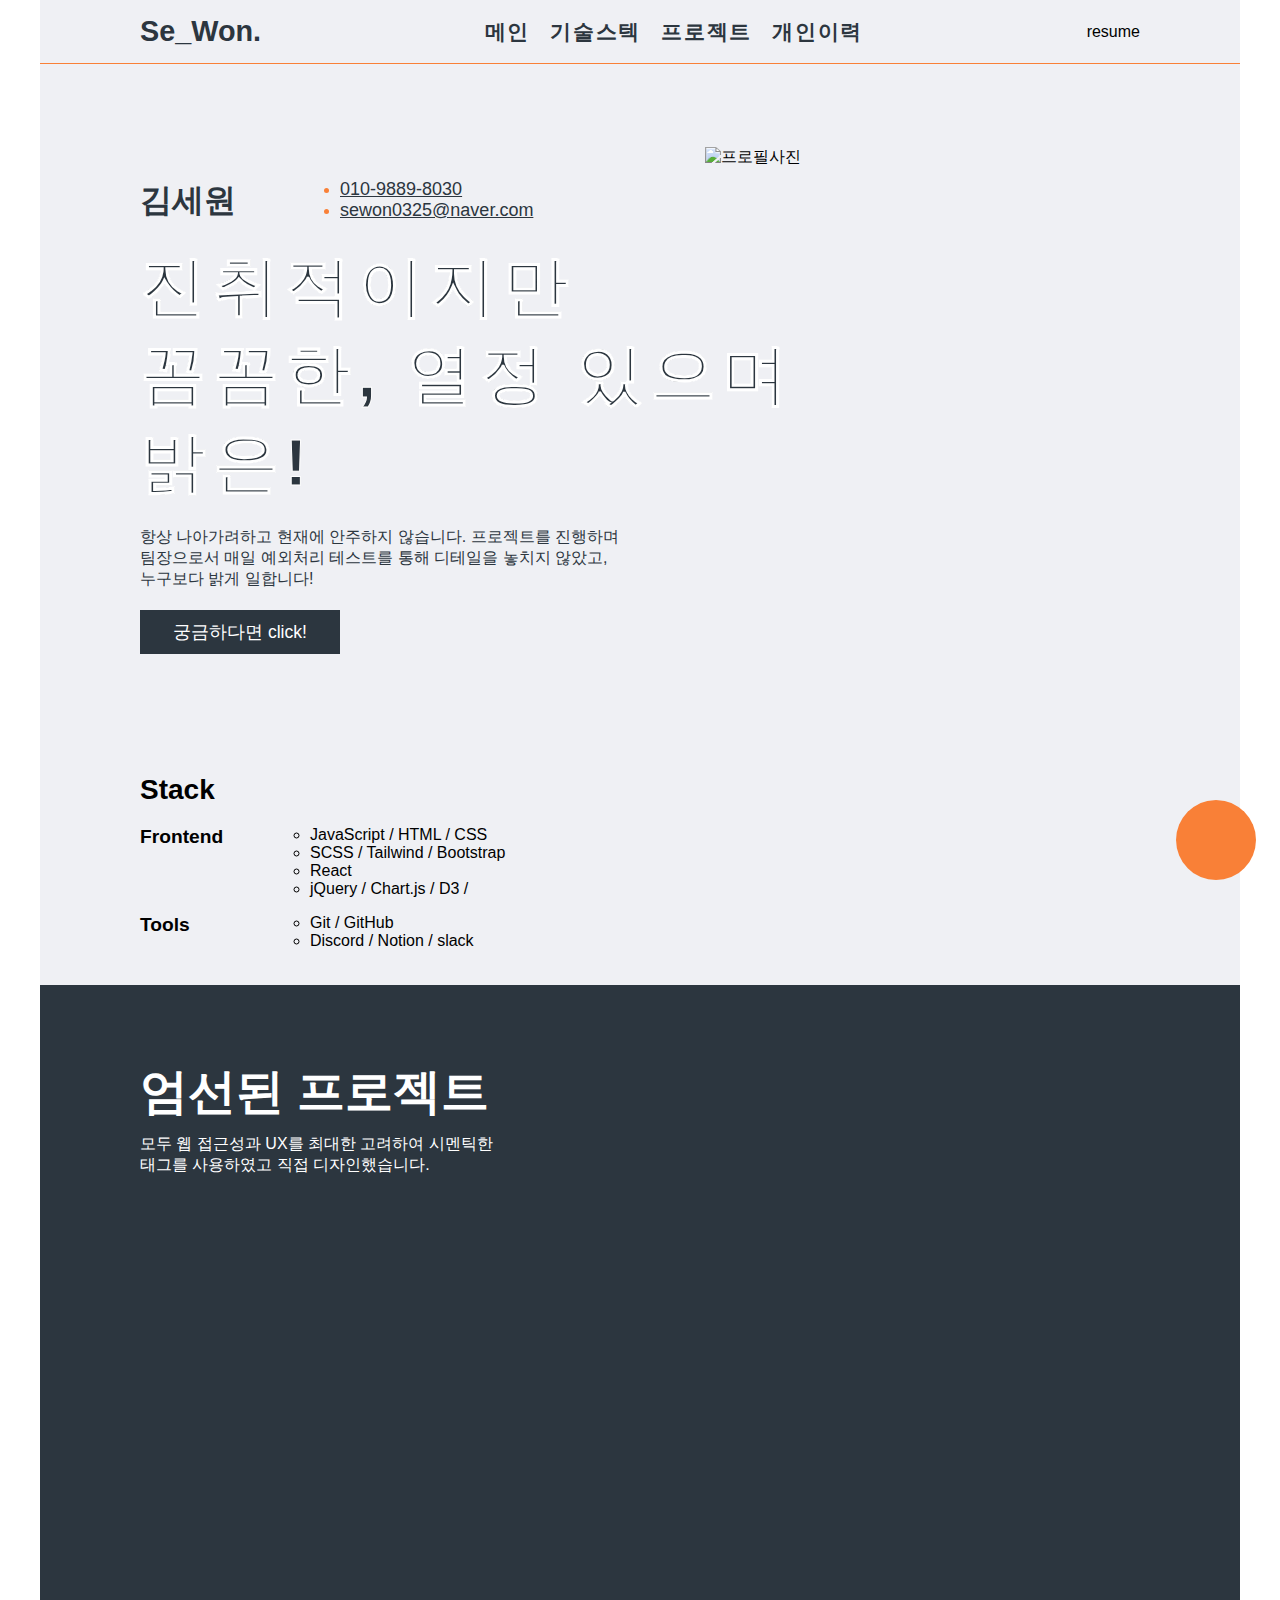
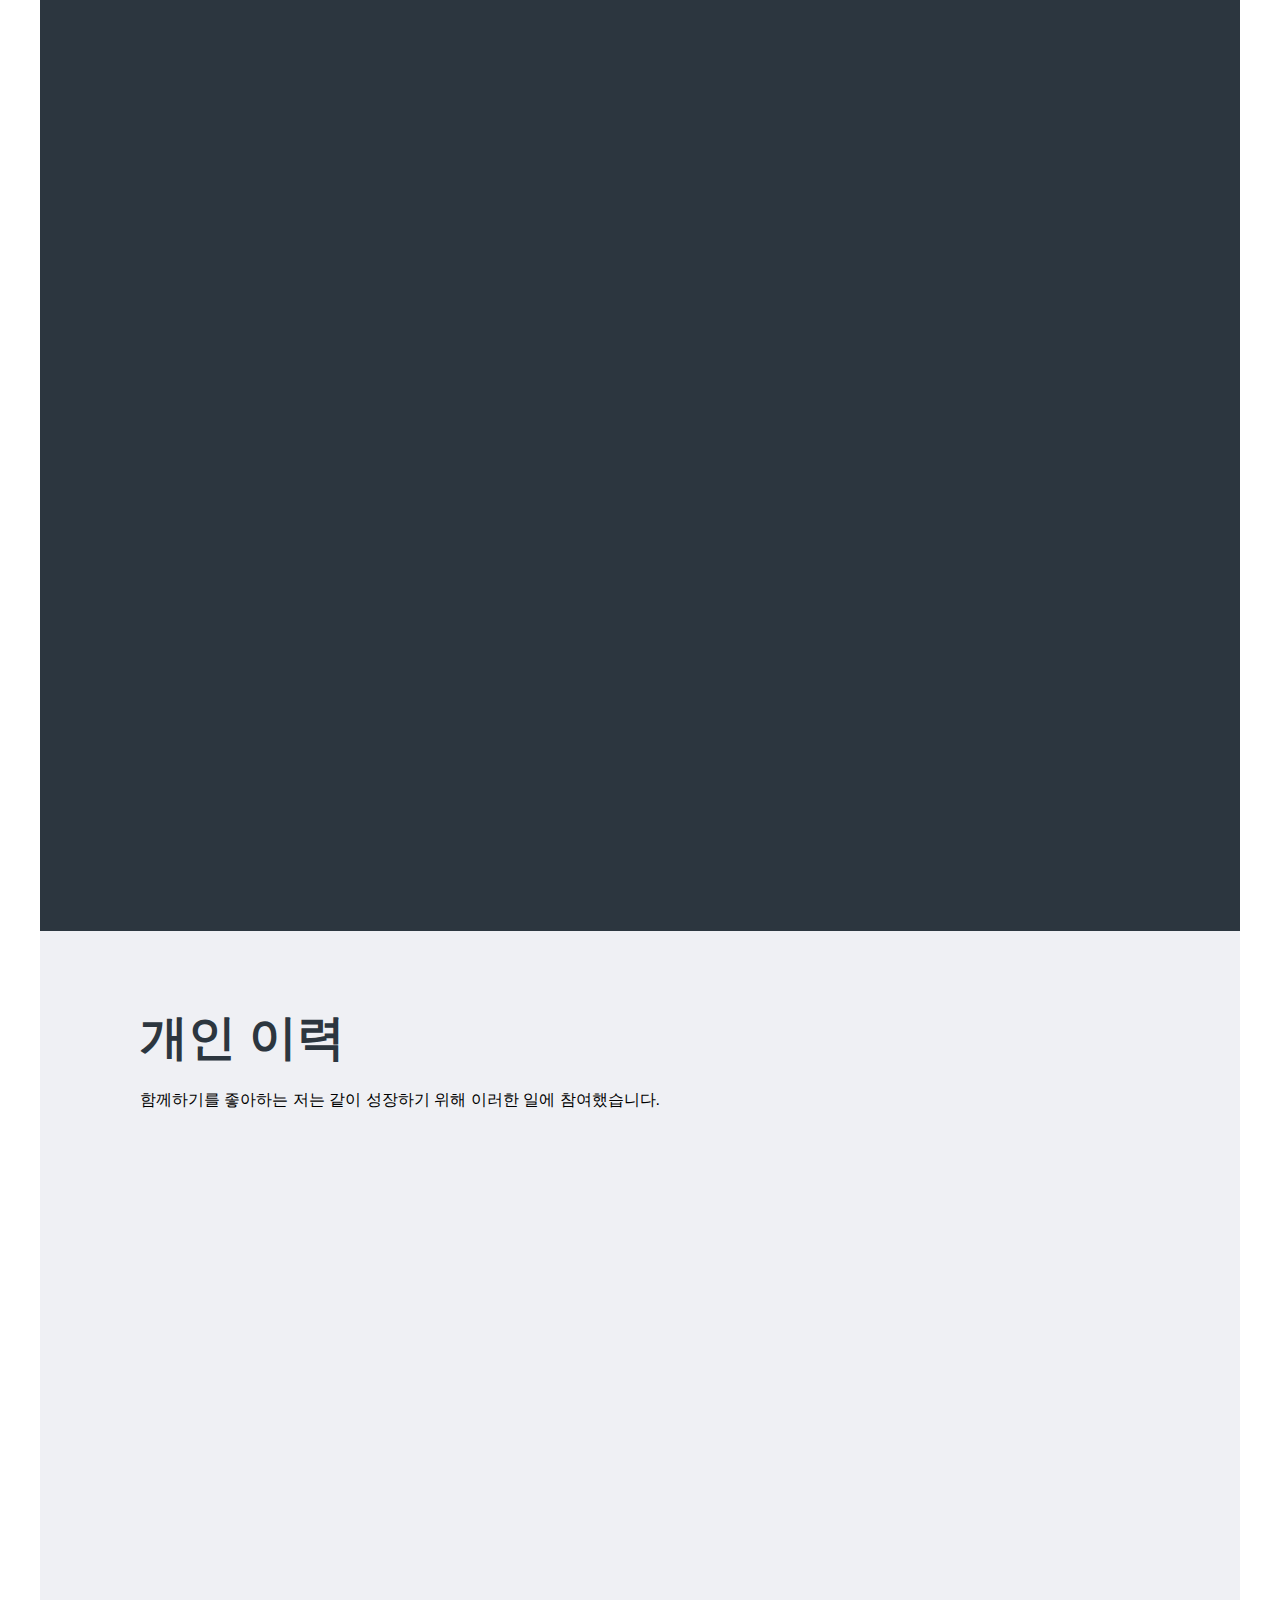
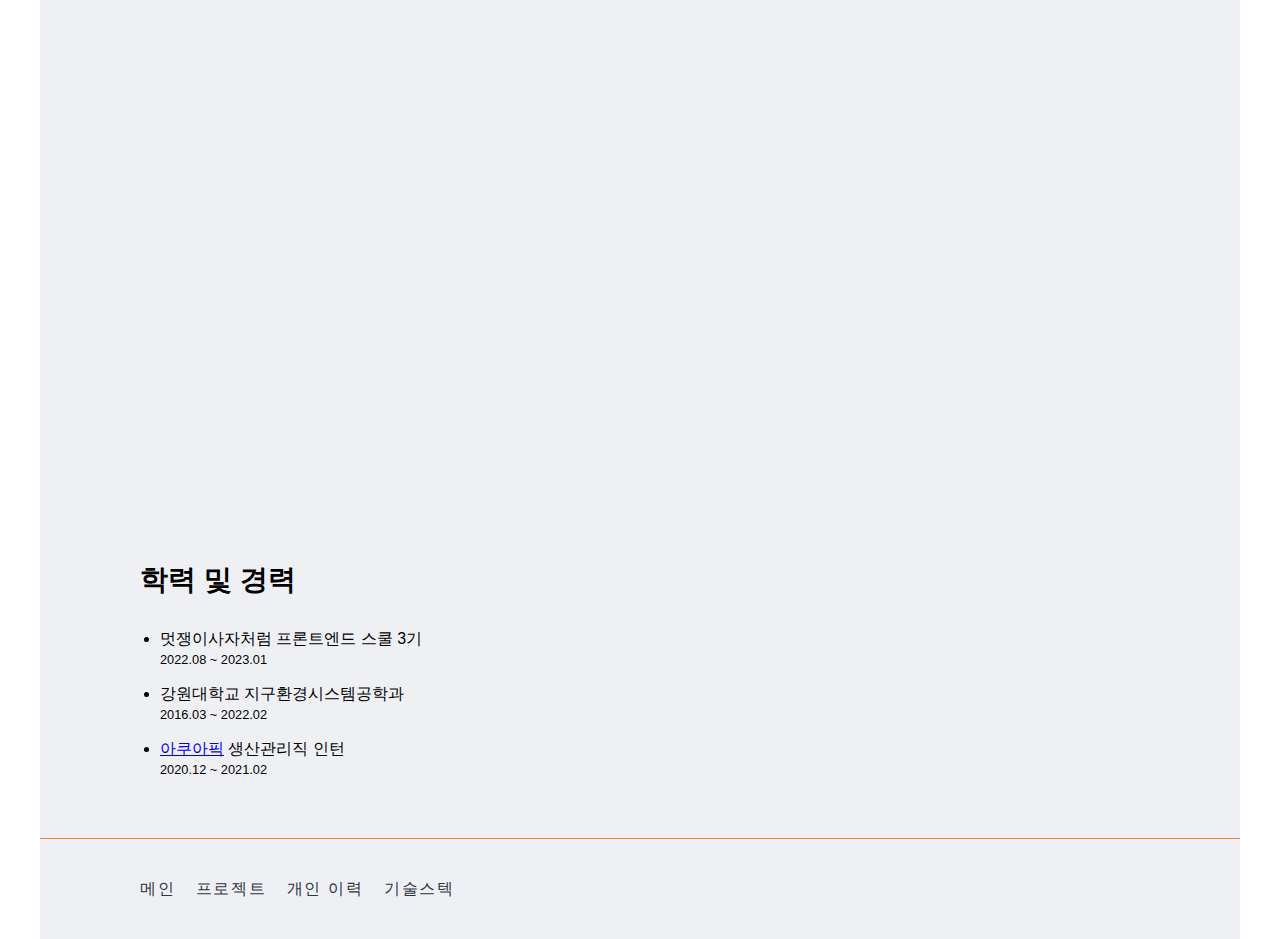
==== index.html @ bf9a2b91 "기술명 영어로" ====
<!DOCTYPE html>
<html lang="en">
  <head>
    <meta charset="UTF-8" />
    <meta http-equiv="X-UA-Compatible" content="IE=edge" />
    <meta name="viewport" content="width=device-width, initial-scale=1.0" />
    <title>RESUME</title>
    <link rel="stylesheet" href="./style.css" />
    <link rel="stylesheet" href="https://unpkg.com/aos@next/dist/aos.css" />
    <link rel="icon" href="./img/icon/icons8-javascript-24.png" />
    <!-- Google tag (gtag.js) -->
    <script
      async
      src="https://www.googletagmanager.com/gtag/js?id=G-1WDENEP957"></script>
    <script>
      window.dataLayer = window.dataLayer || [];
      function gtag() {
        dataLayer.push(arguments);
      }
      gtag('js', new Date());

      gtag('config', 'G-1WDENEP957');
    </script>
  </head>
  <body>
    <div class="container">
      <header class="header">
        <h1 class="logo">Se_Won.</h1>
        <nav class="head-nav">
          <ul>
            <li><a href="#Home">메인</a></li>
            <li><a href="#stackList">기술스텍</a></li>
            <li><a href="#ProjectSection">프로젝트</a></li>
            <li><a href="#PersonalSection">개인이력</a></li>
          </ul>
        </nav>
        <p>resume</p>
      </header>
      <main>
        <section id="Home" class="info-sec">
          <div class="info-txt">
            <div class="name">
              <span class="my-name">김세원</span>
              <ul class="contact">
                <li><a href="tel:010-9889-8030">010-9889-8030</a></li>
                <li>
                  <a href="mailto:sewon@naver.com">sewon0325@naver.com</a>
                </li>
              </ul>
            </div>
            <h2>진취적이지만 꼼꼼한, 열정 있으며 밝은!</h2>
            <p>
              항상 나아가려하고 현재에 안주하지 않습니다. 프로젝트를 진행하며
              팀장으로서 매일 예외처리 테스트를 통해 디테일을 놓치지 않았고,
              누구보다 밝게 일합니다!
            </p>
            <div class="about-me">
              <button class="modal-btn">궁금하다면 click!</button>
              <div class="sns-btn">
                <ul>
                  <!-- <li>
                    <a href="" target="_blank"
                      ><ion-icon name="logo-facebook"></ion-icon
                    ></a>
                  </li> -->
                  <li>
                    <a
                      href="https://www.instagram.com/se_wanna/"
                      target="_blank"
                      ><ion-icon name="logo-instagram"></ion-icon
                    ></a>
                  </li>
                  <li>
                    <a href="https://github.com/gajua" target="_blank"
                      ><ion-icon name="logo-github"></ion-icon
                    ></a>
                  </li>
                  <!-- <li>
                    <a href="" target="_blank"
                      ><ion-icon name="logo-linkedin"></ion-icon
                    ></a>
                  </li> -->
                </ul>
              </div>
            </div>
          </div>
          <img src="./img/이력서사진2.png" class="sewon-img" alt="프로필사진" />
          <a class="top-btn" href="#">
            <ion-icon class="icon" name="chevron-down-outline"></ion-icon>
          </a>
        </section>
        <section id="stackList" class="skill-sec">
          <h2>Stack</h2>
          <ul class="skill-list">
            <li class="frontend">
              <span>Frontend</span>
              <ul>
                <li>JavaScript / HTML / CSS</li>
                <li>SCSS / Tailwind / Bootstrap</li>
                <li>React</li>
                <li>jQuery / Chart.js / D3 /</li>
              </ul>
            </li>
            <li class="tools">
              <span>Tools</span>
              <ul>
                <li>Git / GitHub</li>
                <li>Discord / Notion / slack</li>
              </ul>
            </li>
          </ul>
        </section>
        <section id="ProjectSection" class="project-sec">
          <h2>엄선된 프로젝트</h2>
          <p>
            모두 웹 접근성과 UX를 최대한 고려하여 시멘틱한 태그를 사용하였고
            직접 디자인했습니다.
          </p>
          <ul class="project-list">
            <li data-aos="fade-right">
              <img src="./img/INATON.png" alt="INATON 프로젝트" />
              <div class="project-info">
                <ul class="project-stack-list">
                  <li><img src="./img/icon/icons8-react.png" alt="react" /></li>
                </ul>
                <h3 class="project-tit">INATON</h3>
                <p class="projuect-info-txt">
                  "공간"이라는 키워드를 중심으로 모여든 사람들이 자신만의
                  아지트를 소개하는 SNS입니다.
                </p>
                <ul class="skil-info">
                  <li>
                    팀 프로젝트로써 컴포넌트단위로 협업을 하고자 <strong>React</strong>와
                    <strong>Git-flow</strong> 방법을 사용하였습니다.
                  </li>
                  <li>
                    UI의 편리한 유지보수를 위해 <strong>Atomic Design Pattern</strong>과 <strong>styled component</strong>를 활용하였습니다.
                  </li>
                </ul>
                <a
                  class="project-link"
                  href="https://github.com/17ANT/INATON"
                  target="_blank"
                  >GitHub
                  <ion-icon class="link-btn" name="link-outline"></ion-icon>
                </a>
              </div>
            </li>
            <li data-aos="fade-left">
              <img src="./img/제주오름프로젝트.png" alt="제주오름 프로젝트" />
              <div class="project-info">
                <ul class="project-stack-list">
                  <li><img src="./img/icon/icons8-html-5.png" alt="HTML" /></li>
                  <li><img src="./img/icon/icons8-css3.png" alt="CSS" /></li>
                  <li>
                    <img src="./img/icon/icons8-js.png" alt="JavaScript" />
                  </li>
                </ul>
                <h3 class="project-tit">제주 오름? 오름!</h3>
                <p class="projuect-info-txt">
                  제주도 오름을 소개하는 페이지 입니다. 각 오름마다 위치정보가
                  구글맵으로 표시됩니다.
                </p>
                <ul class="skil-info">
                  <li>
                    구글맵 API와 제주오름 API를 함께 사용하였고 모듈단위로
                    JS파일을 분리하여 코드의 가독성을 높였습니다.
                  </li>
                  <li>
                    오름의 갯수를 사용자 입장에서 직관적으로 알 수 있도록
                    <strong>페이지네이션</strong> 기능을 활용했습니다.
                  </li>
                </ul>
                <a
                  class="project-link"
                  href="https://github.com/gajua/my_color_palette"
                  target="_blank"
                  >GitHub
                  <ion-icon class="link-btn" name="link-outline"></ion-icon>
                </a>
              </div>
            </li>
            <li data-aos="fade-right">
              <img src="./img/컬러팔레트.png" alt="컬러팔레트 프로젝트" />
              <div class="project-info">
                <ul class="project-stack-list">
                  <li><img src="./img/icon/icons8-html-5.png" alt="HTML" /></li>
                  <li><img src="./img/icon/icons8-css3.png" alt="CSS" /></li>
                  <li>
                    <img src="./img/icon/icons8-jquery.png" alt="jquery" />
                  </li>
                </ul>
                <h3 class="project-tit">My color Palette</h3>
                <p class="projuect-info-txt">
                  캐러셀을 구현하고자 만든 컬러팔레트 페이지입니다 카드마다
                  조화로운 컬러모음을 추천해주는 웹 페이지입니다
                </p>
                <ul class="skil-info">
                  <li>
                    페이지 네이션에서 다음, 이전 버튼의 기능을 편하게 구현하고자
                    <strong>jQuery</strong>를 사용했습니다.
                  </li>
                </ul>
                <a
                  class="project-link"
                  href="https://github.com/gajua/my_color_palette"
                  target="_blank"
                  >GitHub
                  <ion-icon class="link-btn" name="link-outline"></ion-icon>
                </a>
              </div>
            </li>
          </ul>
        </section>
        <section id="PersonalSection" class="personal-sec">
          <h2>개인 이력</h2>
          <p>
            함께하기를 좋아하는 저는 같이 성장하기 위해 이러한 일에
            참여했습니다.
          </p>
          <ul class="personal-list">
            <li data-aos="fade-up" data-aos-duration="700">
              <img src="./img/동료특강.png" alt="동료특강사진" />
              <div class="personal-txt">
                <h3>동료특강</h3>
                <p>
                  50명이 넘는 동료들 앞에서 동료특강을 진행했습니다. <br />
                  실습의 중요성을 강조하고자 <strong>
                    [React를 활용한 투두리스트
                    만들기]
                  </strong>라는 주제로 구현과정을 선보였고 동료들에게 "과제에 대한
                  두려움이 있었으나 이번 강의가 좋은 울림이 되었다." 라는 평을
                  받았습니다.
                </p>
                <a
                  class="project-link"
                  href="https://github.com/gajua/Todo-Bubble"
                  target="_blank"
                  >GitHub
                  <ion-icon class="link-btn" name="link-outline"></ion-icon>
                </a>
              </div>
            </li>
            <li data-aos="fade-up" data-aos-duration="700">
              <img src="./img/책 집필.png" alt="책 집필 사진" />
              <div class="personal-txt">
                <h3>책 집필</h3>
                <p>
                  자바스크립트의 DOM을 주제로 한 책을 공동집필 했습니다!
                  <strong>[브라우저 렌더링]</strong> 파트를 맡았습니다.
                </p>
                <a
                  class="project-link"
                  href="https://ridibooks.com/books/2773000061?_rdt_sid=category_2200&_rdt_idx=3/"
                  target="_blank"
                  >KNOW MORE
                  <ion-icon class="link-btn" name="link-outline"></ion-icon>
                </a>
              </div>
            </li>
            <li data-aos="fade-up" data-aos-duration="700">
              <img src="./img/sql.png" alt="SQL튜토리얼 이미지" />
              <div class="personal-txt">
                <h3>SQL 튜토리얼 사이트 제작</h3>
                <p>
                  웹에서 실행 가능한 교육목적의 SQL 튜토리얼 사이트제작에
                  참여하였습니다.
                </p>
                <a
                  class="project-link"
                  href="https://sqlschool.co.kr/"
                  target="_blank"
                  >LINK
                  <ion-icon class="link-btn" name="link-outline"></ion-icon>
                </a>
              </div>
            </li>
          </ul>
        </section>

        <section class="certificate">
          <h2>학력 및 경력</h2>
          <ul class="certificate-list">
            <li>
              <p>멋쟁이사자처럼 프론트엔드 스쿨 3기</p>
              <span>2022.08 ~ 2023.01</span>
            </li>
            <li>
              <p>강원대학교 지구환경시스템공학과</p>
              <span>2016.03 ~ 2022.02</span>
            </li>
            <li>
              <p>
                <a
                  href="https://www.aquapick.com/?NaPm=ct%3Dlc7t5zzj%7Cci%3Dcheckout%7Ctr%3Dds%7Ctrx%3D%7Chk%3D2ce88e9678a725b97179bb4dbf07f36550d04bef"
                  >아쿠아픽</a
                >
                생산관리직 인턴
              </p>
              <span>2020.12 ~ 2021.02</span>
            </li>
          </ul>
        </section>
      </main>
      <footer>
        <nav>
          <ul>
            <li><a href="#Home">메인</a></li>
            <li><a href="#ProjectSection">프로젝트</a></li>
            <li><a href="#PersonalSection">개인 이력</a></li>
            <li><a href="#stackList">기술스텍</a></li>
          </ul>
        </nav>
        <div class="sns-btn">
          <ul>
            <!-- <li>
              <a href=""><ion-icon name="logo-facebook"></ion-icon></a>
            </li> -->
            <li>
              <a href="https://www.instagram.com/se_wanna/"
                ><ion-icon name="logo-instagram"></ion-icon
              ></a>
            </li>
            <li>
              <a href="https://github.com/gajua" target="_blank"
                ><ion-icon name="logo-github"></ion-icon
              ></a>
            </li>
            <!-- <li>
              <a href=""><ion-icon name="logo-linkedin"></ion-icon></a>
            </li> -->
          </ul>
        </div>
      </footer>
      <div class="modal">
        <header>
          <h2>Se_Won.</h2>
          <button>
            <ion-icon class="close-icon" name="close-outline"></ion-icon>
          </button>
        </header>
        <div class="modal-info">
          <ul>
            <li data-aos="fade-up" data-aos-duration="100">
              "세원님은 대기업에 어울리는 인재입니다"
            </li>
            <li data-aos="fade-up" data-aos-duration="1000">
              "정말 틈을 파고드는 데 있어 귀재십니다."
            </li>
            <li data-aos="fade-up" data-aos-duration="2000">
              "사회생활 정말 잘 하실 겁니다!"
            </li>
          </ul>
          <div class="modal-info-txt">
            <p>
              모 기업의 대표님께서 저의 <strong>소프트스킬</strong>을 두고 하신
              말씀입니다. 항상 열정을 갖고 모든 일을 수행하는데 끊임없이
              노력하며 여러 사람과 함께 하기를 즐깁니다. 주변인에게 긍정적인
              영향을 주는 방법을 알고 있습니다.
            </p>
            <p>
              <strong>"잡담이 곧 경쟁력이다."</strong> 라는 말을 좋아합니다.
              협업에 재미를 느끼며 팀 프로젝트에서 팀장을 맡아 팀원들과 끊임없는
              대화를 유도하고 갈등 없이 끝까지 팀플을 즐겁게 마무리하였습니다.
              팀원들 또한 "우리 팀은 대화를 많이 하는 것 같아 너무 좋다."라는
              말씀을 해주었습니다. 잡담에서 나오는 새로운 아이디어를 도입할 줄
              알고, 대화의 힘을 경험했습니다.
            </p>
          </div>
        </div>
      </div>
    </div>
    <script
      type="module"
      src="https://unpkg.com/ionicons@5.5.2/dist/ionicons/ionicons.esm.js"></script>
    <script
      nomodule
      src="https://unpkg.com/ionicons@5.5.2/dist/ionicons/ionicons.js"></script>
    <!-- cdn -->
    <script src="https://unpkg.com/aos@next/dist/aos.js"></script>
    <script>
      AOS.init();
    </script>
    <script src="./app.js"></script>
  </body>
</html>
---- style.css ----
@import url(https://fonts.googleapis.com/earlyaccess/notosanskr.css);

* {
  margin: 0;
  padding: 0;
  box-sizing: border-box;
  list-style: none;
  font-family: "Noto Sans KR", sans-serif;
}
body {
  overflow-x: hidden;
}
img {
  object-fit: cover;
}
html {
  scroll-behavior: smooth;
}
section {
  padding: 15px 100px;
  position: relative;
}
.container {
  margin: 50px 16%;
  max-width: 1200px;
  margin: 0 auto;
}
.header {
  /* position: sticky; */
  top: 0;
  width: 100%;
  border-bottom: 1px solid #f98037;
  padding: 15px 100px;
  display: flex;
  justify-content: space-between;
  align-items: center;
  background-color: #eff0f4;
  z-index: 20;
}
.header .logo {
  font-weight: 700;
  font-size: 1.8em;
  user-select: none;
  color: #2c363f;
}
.header .head-nav ul {
  display: flex;
  gap: 20px;
  letter-spacing: 0.1em;
  font-size: 1.1em;
  font-weight: 500;
}
.header ul li a {
  position: relative;
  text-align: center;
}
.header ul li a::before {
  content: "";
  position: absolute;
  bottom: 0px;
  width: 100%;
  height: 2px;
  background-color: #333;
  transform: scaleX(0);
  transition: transform 0.5s ease-in-out;
  transform-origin: right;
}
.header ul li a:hover::before {
  transform: scaleX(1);
  transform-origin: left;
}
.header a {
  font-weight: 600;
  text-decoration: none;
  color: #2c363f;
  font-size: 1.2em;
}
/* 소개 섹션 */
.info-sec {
  position: relative;
  display: flex;
  justify-content: space-between;
  min-height: 70vh;
  background-color: #eff0f4;
}
.name {
  display: flex;
  gap: 104px;
  color: #2c363f;
}
.my-name {
  font-size: 2em;
  font-weight: 700;
}
.contact li {
  list-style: disc;
}
.contact li::marker {
  color: #f98037;
}
.contact li a {
  color: #2c363f;
  font-size: large;
}
.info-txt {
  display: flex;
  flex-direction: column;
  padding-top: 100px;
  gap: 20px;
}

.info-txt h2 {
  position: relative;
  font-size: 4.1em;
  word-break: keep-all;
  width: 700px;
  letter-spacing: 0.1em;
  font-weight: 700;
  z-index: 10;
  color: #2c363f;
  -webkit-text-stroke: 1px #fff;
}
/* h2::before {
  position: relative;
  content: "";
  display: block;
  width: 23%;
  height: 5px;
  background-color: #f98037;
} */

.info-txt p {
  font-size: 1em;
  width: 500px;
  word-break: keep-all;
  font-weight: 400;
  color: #2c363f;
  z-index: 10;
}
.info-txt .about-me {
  display: flex;
  flex-direction: column;
}
.info-txt .modal-btn {
  width: 200px;
  padding: 10px 15px;
  cursor: pointer;
  border: none;
  background-color: #2c363f;
  color: #fff;
  font-size: 1.1em;
  transition: 0.2s;
}
.info-txt .modal-btn:hover {
  background-color: rgba(0, 0, 0, 0.6);
}
.sns-btn ul {
  margin-top: 30px;
  width: 280px;
  height: 60px;
  display: flex;
  align-items: center;
  font-size: 25px;
  transition: 0.5s;
  gap: 30px;
}
.sns-btn ul li a {
  color: #2c363f;
  transition: 0.3s;
}
.sns-btn ul li a:hover {
  color: #f98037;
}
.info-sec .sewon-img {
  position: relative;
  margin: 68px 0;
  right: 135px;
  width: 365px;
  object-fit: contain;
}
.info-sec .top-btn {
  position: fixed;
  right: 24px;
  bottom: 20px;
  z-index: 100;
  width: 80px;
  height: 80px;
  z-index: 10;
  border-radius: 50%;
  border: none;
  font-size: 2.5em;
  font-weight: 700;
  cursor: pointer;
  background-color: #f98037;
  color: #fff;
  display: flex;
  justify-content: center;
  align-items: center;
  transform: rotate(180deg);
}
/* 스킬 스텍*/
.skill-sec {
  background-color: #eff0f4;
  /* border-top: 1px solid #777; */
}
.skill-sec h2 {
  font-size: 28px;
}
.skill-list {
  margin: 20px 0;
  display: flex;
  flex-direction: column;
  gap: 16px;
}
.skill-list > li > span {
  width: 150px;
  font-size: 1.2em;
  font-weight: 700;
}
.skill-list > li li {
  list-style: circle;
}
.skill-list .frontend {
  display: flex;
  gap: 20px;
}
.skill-list .tools {
  display: flex;
  gap: 20px;
}

/* 프로젝트 섹션 */

.project-sec {
  min-height: 70vh;
  background-color: #2c363f;
}
.project-sec h2 {
  width: 400px;
  padding: 60px 0 0;
  font-size: 3em;
  font-weight: 700;
  color: #fff;
}
.project-sec h2::before {
  background-color: #fff;
}
.project-sec p {
  width: 400px;
  margin: 10px 0;
  color: #fff;
  word-break: keep-all;
}
.project-list > li {
  display: flex;
  background-color: #eff0f4;
  height: 400px;
  margin: 35px 0;
}
.project-list > li img {
  width: 45%;
  height: 100%;
}
.project-list > li:nth-child(even) {
  flex-direction: row-reverse;
}
.project-list > li:nth-child(even) .project-info {
  width: 100%;
}
.project-info {
  text-align: left;
  max-width: fit-content;
  margin: 20px 25px;
}
.project-stack-list {
  display: flex;
}
.project-stack-list li img {
  width: fit-content;
  height: 30px;
}
.project-tit {
  font-size: 2.5em;
  font-weight: 700;
  letter-spacing: 0.05em;
  color: #2c363f;
  word-break: keep-all;
}
.project-info p {
  width: 100%;
  font-size: 12px;
  color: #2c363f;
  word-break: keep-all;
  margin: 5px 0;
}
.project-info .skil-info {
  position: relative;
  left: 20px;
  width: 80%;
  display: flex;
  flex-direction: column;
  gap: 5px;
  margin: 16px 0;
}
.project-info .skil-info li {
  word-break: keep-all;
  list-style-type: disc;
  font-size: 18px;
}
.project-link {
  color: #eff0f4;
  padding: 10px 16px;
  background-color: #2c363f;
  text-decoration: none;
  font-size: 1.2em;
  font-weight: 700;
  display: flex;
  justify-content: left;
  align-items: center;
  gap: 10px;
  width: fit-content;
  transition: 0.2s;
}
.link-btn {
  font-size: 1.2em;
  border-radius: 50%;
  color: #2c363f;
  background-color: #fff;
  font-weight: 700;
  width: 30px;
  height: 30px;
}
.project-link:hover {
  background: rgba(0, 0, 0, 0.5);
}

/* 개인이력 섹션 */
.personal-sec {
  position: relative;
  min-height: 50vh;
  background-color: #eff0f4;
}

.personal-sec h2 {
  width: 400px;
  padding: 60px 0 0px;
  font-size: 3em;
  font-weight: 700;
  color: #2c363f;
}
.personal-sec p {
  margin: 20px 0;
}
.personal-list {
  /* display: flex; */
  padding: 20px 0;
}
.personal-list li {
  display: flex;
  margin-top: 20px;
  height: 300px;
  background-color: #2c363f;
  border: 2px solid #2c363f;
}
.personal-list li img {
  /* width: 450px; */
  width: 50%;
}
.personal-txt {
  padding: 20px;
}
.personal-txt h3 {
  font-size: 2em;
  font-weight: 700;
  letter-spacing: 0.05em;
  color: #fff;
  word-break: keep-all;
  line-height: 1.2em;
}
.personal-txt p {
  color: #fff;

  font-size: 1em;
  font-weight: 300;
  word-break: keep-all;
  margin-top: 20px;
}

.personal-txt .project-link {
  margin-top: 20px;
  background-color: #eff0f4;
  color: #2c363f;
}
.personal-txt .project-link:hover {
  background-color: rgba(0, 0, 0, 0.6);
  color: #fff;
}

.personal-btn {
  text-align: right;
}
.personal-btn button {
  width: 40px;
  height: 40px;
  cursor: pointer;
  border-radius: 50%;
  border: none;
  background-color: #2c363f;
  color: #fff;
  font-size: 1.8em;
}
.personal-btn button:nth-child(2) {
  margin-left: 8px;
}
.personal-btn button:active {
  background-color: #00bcd4;
}

/* 학력 및 경력시작 */
.certificate {
  display: flex;
  flex-direction: column;
  gap: 30px;
  background-color: #eff0f4;
  padding-bottom: 60px;
}
.certificate h2 {
  font-size: 28px;
}
.certificate-list {
  display: flex;
  flex-direction: column;
  gap: 16px;
}
.certificate-list li {
  font-size: 1em;
  list-style: disc;
  margin: 0 20px;
}
.certificate-list li span {
  font-size: 0.8em;
}

/* footer 시작 */
footer {
  border-top: 1px solid #f98037;
  padding: 20px 100px;
  display: flex;
  justify-content: space-between;
  align-items: center;
  background-color: #eff0f4;
}
footer ul {
  display: flex;
  gap: 20px;
  letter-spacing: 0.1em;
  font-size: 1.1em;
  font-weight: 500;
}
footer ul li a {
  color: #2c363f;
  text-decoration: none;
  font-size: 0.9em;
  font-weight: 400;
}
footer .sns-btn ul {
  position: relative;
  right: 40px;
  width: 50px;
  justify-content: space-between;
  margin: 0;
}

/* modal */
body.active button {
}
.modal.active {
  display: block;
}
.modal {
  display: none;
  position: fixed;
  border-radius: 30px;
  top: 100px;
  left: 50%;
  transform: translateX(-50%);
  width: 800px;
  height: 430px;
  border: 3px solid #2c363f;
  background-color: #eff0f4;
  box-shadow: 3px 0 1000px 1000px rgba(0, 0, 0, 0.7);
  z-index: 1000;
  background-image: linear-gradient(transparent, rgba(255, 255, 255, 1)),
    url(./img/스터디사진.jpg);
  background-size: contain;
  background-position: 0px 70px;
  background-repeat: no-repeat;
  transition: 0.2s;
}
.modal header {
  border-bottom: 1px solid #777;
  height: 70px;
  display: flex;
  justify-content: space-between;
  align-items: center;
  padding: 10px 30px;
  color: #2c363f;
}
.modal header button {
  width: 40px;
  height: 40px;
  cursor: pointer;
  border-radius: 50%;
  border: none;
  display: flex;
  justify-content: center;
  align-items: center;
}
.modal header button .close-icon {
  font-size: 2em;
  color: #333;
}
.modal header button:hover {
  background-color: #e6e6e6;
}
.modal .modal-info {
  padding: 25px;
  float: right;
  width: 100%;
  height: calc(100% - 100px);
  backdrop-filter: blur(5px);
}
.modal .modal-info ul {
  height: 100px;
  display: flex;
  flex-direction: column;
  justify-content: space-between;
}
.modal .modal-info ul li {
  font-size: 1.2em;
  color: #2c363f;
  font-weight: 800;
}
.modal .modal-info ul li:nth-child(even) {
  text-align: end;
}
.modal-info-txt {
  margin-top: 20px;
  display: flex;
  flex-direction: column;
  gap: 10px;
  word-break: keep-all;
  line-height: 1.6;
}
::-webkit-scrollbar {
  width: 12px;
}
::-webkit-scrollbar-thumb {
  background: #333;
  border-radius: 10px;
  background-clip: padding-box;
  border: 2px solid transparent;
}

/* 반응형 */
@media (max-width: 1000px) {
  body {
    overflow-x: hidden;
  }
  section {
    padding: 10px 20px;
  }
  .header {
    padding: 10px 50px;
    justify-content: space-around;
  }
  .header .head-nav ul {
    gap: 15px;
    font-size: 0.8em;
    word-break: keep-all;
  }
  .info-sec {
    min-height: 50vh;
  }
  .info-txt {
    padding-top: 60px;
  }
  .info-txt h2 {
    font-size: 3.2em;
    width: 459px;
  }
  .info-sec .sewon-img {
    min-width: 130px;
    top: 0px;
    right: 46px;
    /* border-radius: 50%; */
  }
  .info-sec .top-btn {
    display: none;
  }
  .info-txt .about-me {
    flex-direction: row;
    gap: 30px;
    align-items: center;
  }
  .sns-btn ul {
    transform: translateY(-20%);
  }
  /* 프로젝트 섹션 */
  .project-list > li {
    flex-direction: column;
    width: 400px;
    height: 730px;
    min-width: 500px;
    margin: 20px auto;
  }
  .project-list > li img {
    min-width: 100%;
    max-height: 40%;
  }
  .project-list > li:nth-child(even) {
    flex-direction: column;
  }
  .project-info {
    flex-direction: column;
    justify-content: center;
    align-items: center;
  }
  .project-info p {
    min-width: 300px;
    display: flex;
  }
  .project-stack-list {
    height: 40px;
    align-items: center;
  }
  /* 개인이력 섹션 */
  .personal-list li {
    flex-direction: column;
    width: 400px;
    height: 520px;
    min-width: 500px;
    margin: 20px auto;
  }
  .personal-list li img {
    min-width: 100%;
  }

  footer {
    padding: 10px 30px;
  }
  footer ul {
    gap: 5px;
  }
  .modal {
    width: 670px;
  }
}
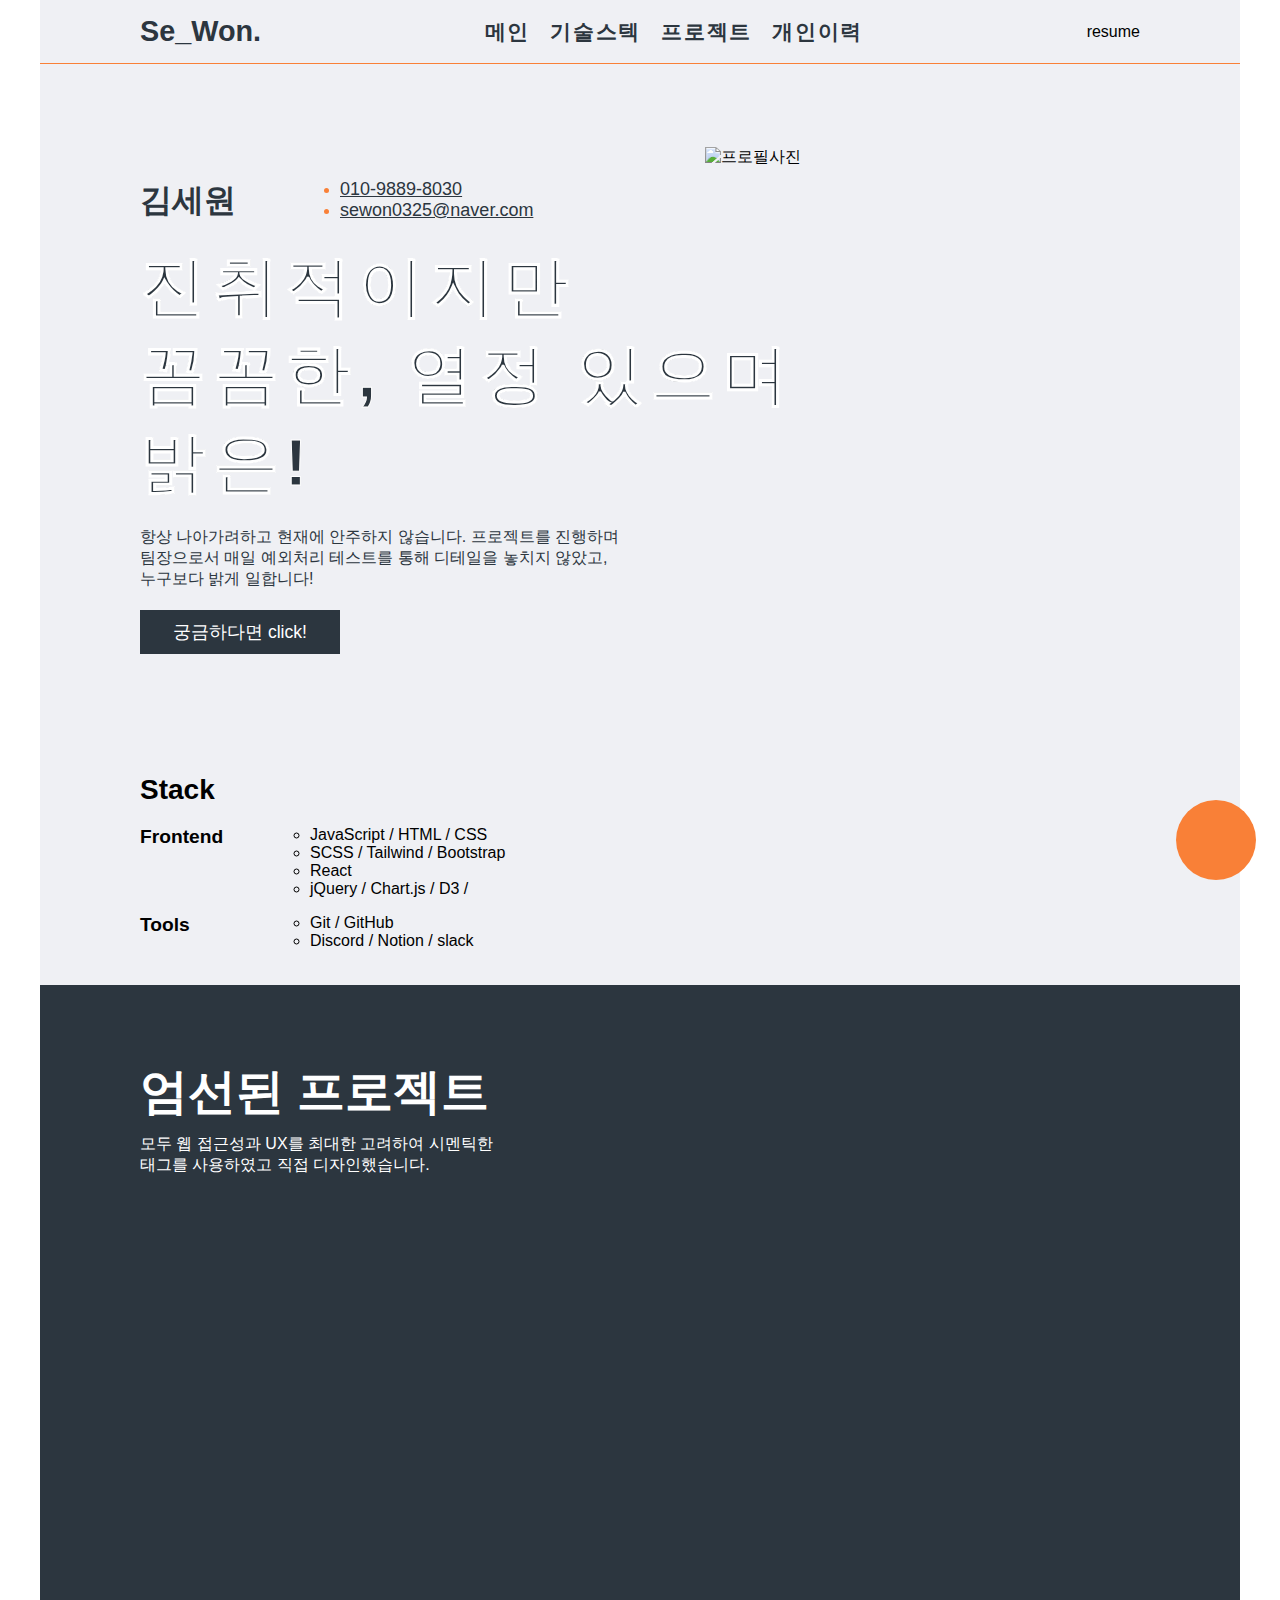
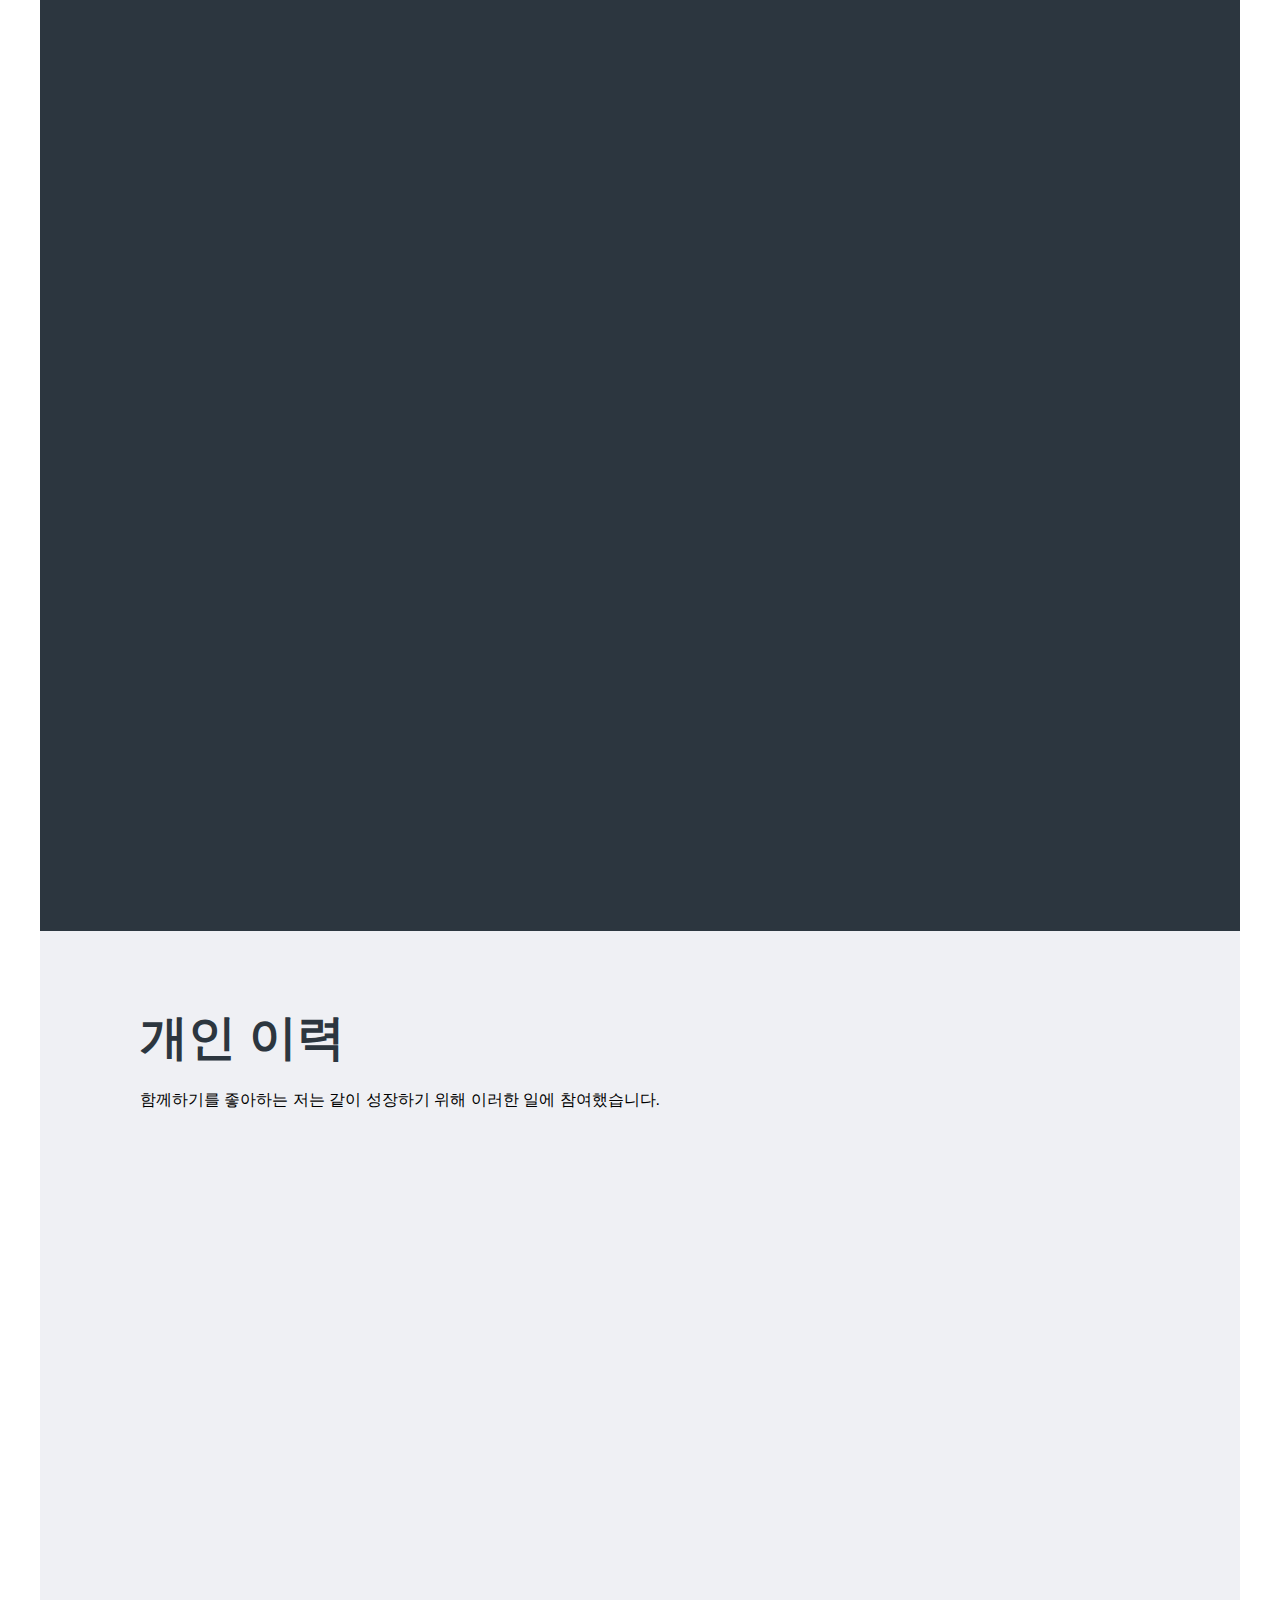
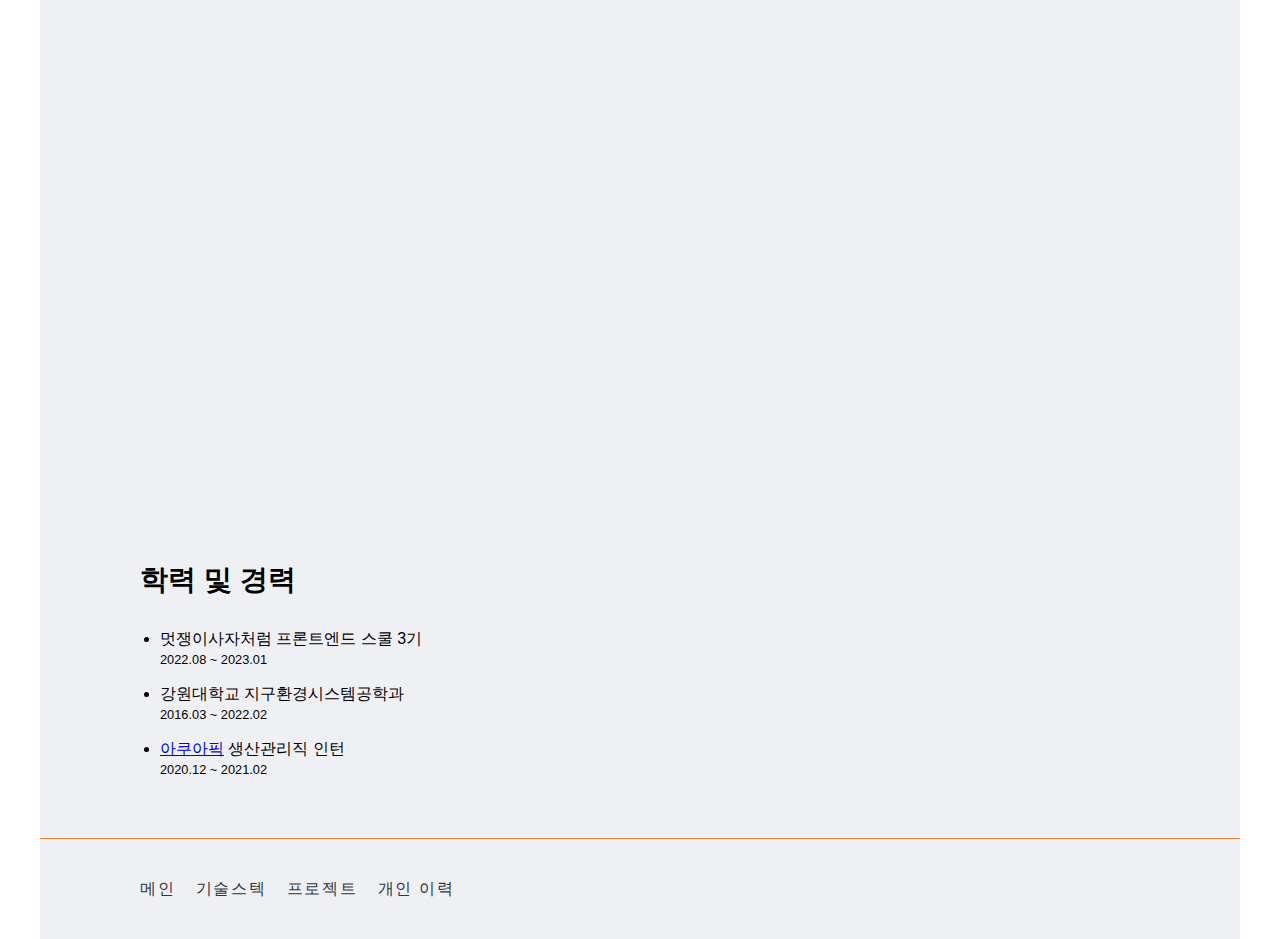
==== commit 27316ce2: "푸터 수정" ====
--- a/index.html
+++ b/index.html
@@ -58,11 +58,6 @@
               <button class="modal-btn">궁금하다면 click!</button>
               <div class="sns-btn">
                 <ul>
-                  <!-- <li>
-                    <a href="" target="_blank"
-                      ><ion-icon name="logo-facebook"></ion-icon
-                    ></a>
-                  </li> -->
                   <li>
                     <a
                       href="https://www.instagram.com/se_wanna/"
@@ -75,11 +70,6 @@
                       ><ion-icon name="logo-github"></ion-icon
                     ></a>
                   </li>
-                  <!-- <li>
-                    <a href="" target="_blank"
-                      ><ion-icon name="logo-linkedin"></ion-icon
-                    ></a>
-                  </li> -->
                 </ul>
               </div>
             </div>
@@ -130,11 +120,14 @@
                 </p>
                 <ul class="skil-info">
                   <li>
-                    팀 프로젝트로써 컴포넌트단위로 협업을 하고자 <strong>React</strong>와
-                    <strong>Git-flow</strong> 방법을 사용하였습니다.
-                  </li>
-                  <li>
-                    UI의 편리한 유지보수를 위해 <strong>Atomic Design Pattern</strong>과 <strong>styled component</strong>를 활용하였습니다.
+                    팀 프로젝트로써 컴포넌트단위로 협업을 하고자
+                    <strong>React</strong>와 <strong>Git-flow</strong> 방법을
+                    사용하였습니다.
+                  </li>
+                  <li>
+                    UI의 편리한 유지보수를 위해
+                    <strong>Atomic Design Pattern</strong>과
+                    <strong>styled component</strong>를 활용하였습니다.
                   </li>
                 </ul>
                 <a
@@ -173,7 +166,7 @@
                 </ul>
                 <a
                   class="project-link"
-                  href="https://github.com/gajua/my_color_palette"
+                  href="https://github.com/gajua/jeju-Oreum"
                   target="_blank"
                   >GitHub
                   <ion-icon class="link-btn" name="link-outline"></ion-icon>
@@ -225,11 +218,10 @@
                 <h3>동료특강</h3>
                 <p>
                   50명이 넘는 동료들 앞에서 동료특강을 진행했습니다. <br />
-                  실습의 중요성을 강조하고자 <strong>
-                    [React를 활용한 투두리스트
-                    만들기]
-                  </strong>라는 주제로 구현과정을 선보였고 동료들에게 "과제에 대한
-                  두려움이 있었으나 이번 강의가 좋은 울림이 되었다." 라는 평을
+                  실습의 중요성을 강조하고자
+                  <strong> [React를 활용한 투두리스트 만들기] </strong>라는
+                  주제로 구현과정을 선보였고 동료들에게 "과제에 대한 두려움이
+                  있었으나 이번 강의가 좋은 울림이 되었다." 라는 평을
                   받았습니다.
                 </p>
                 <a
@@ -306,16 +298,13 @@
         <nav>
           <ul>
             <li><a href="#Home">메인</a></li>
+            <li><a href="#stackList">기술스텍</a></li>
             <li><a href="#ProjectSection">프로젝트</a></li>
             <li><a href="#PersonalSection">개인 이력</a></li>
-            <li><a href="#stackList">기술스텍</a></li>
           </ul>
         </nav>
         <div class="sns-btn">
           <ul>
-            <!-- <li>
-              <a href=""><ion-icon name="logo-facebook"></ion-icon></a>
-            </li> -->
             <li>
               <a href="https://www.instagram.com/se_wanna/"
                 ><ion-icon name="logo-instagram"></ion-icon
@@ -326,9 +315,6 @@
                 ><ion-icon name="logo-github"></ion-icon
               ></a>
             </li>
-            <!-- <li>
-              <a href=""><ion-icon name="logo-linkedin"></ion-icon></a>
-            </li> -->
           </ul>
         </div>
       </footer>
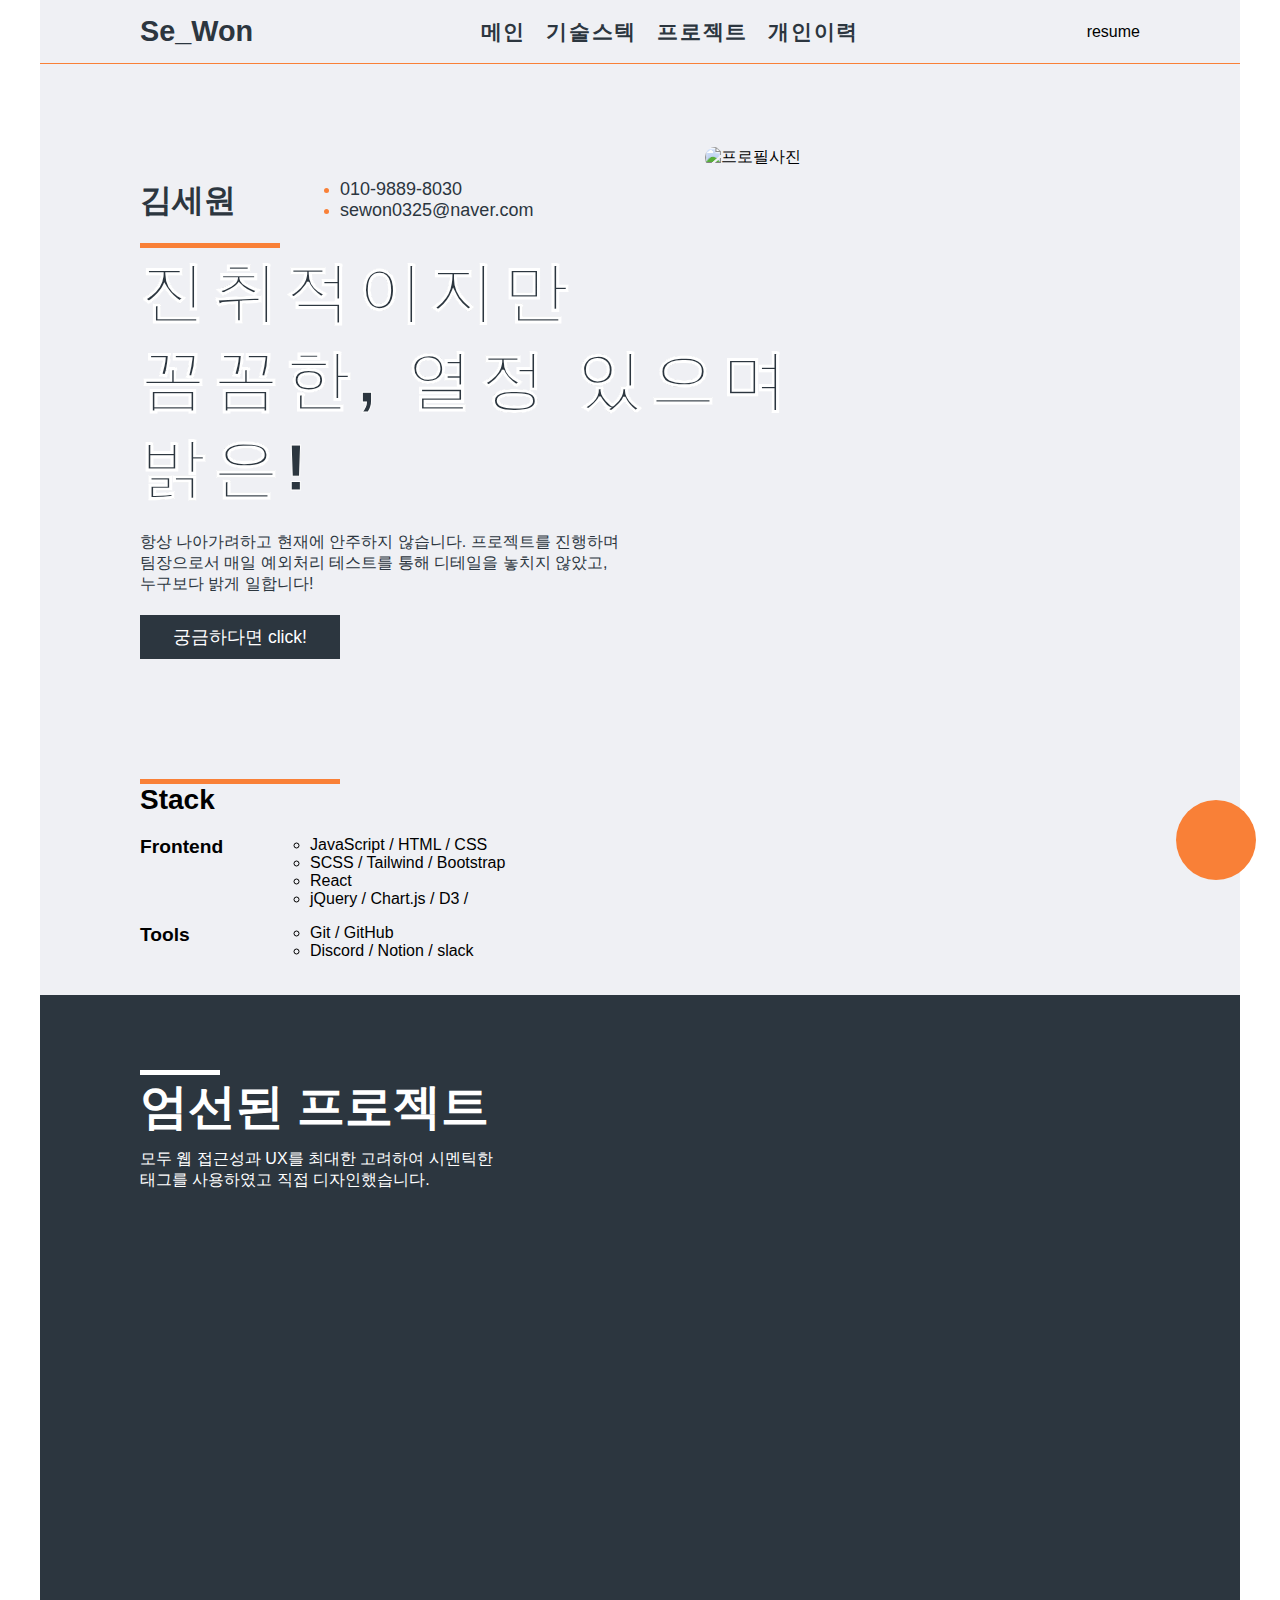
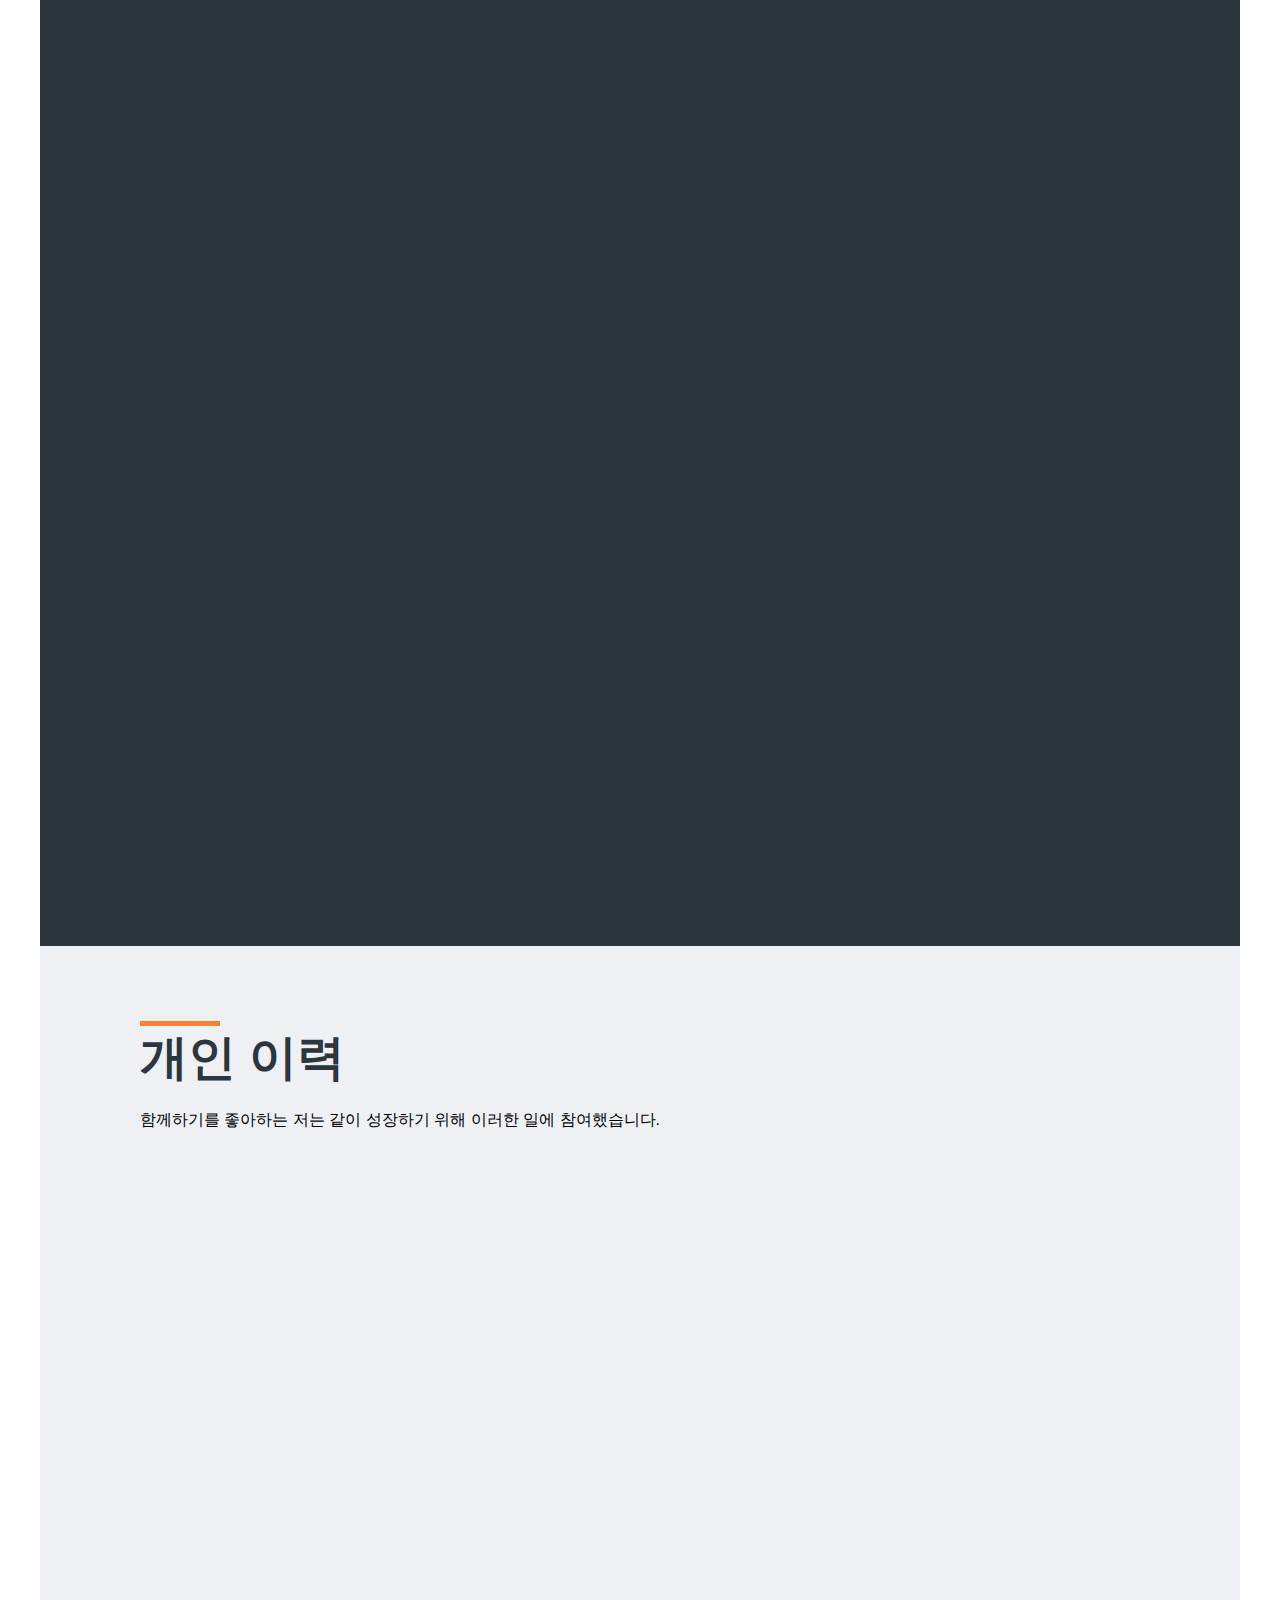
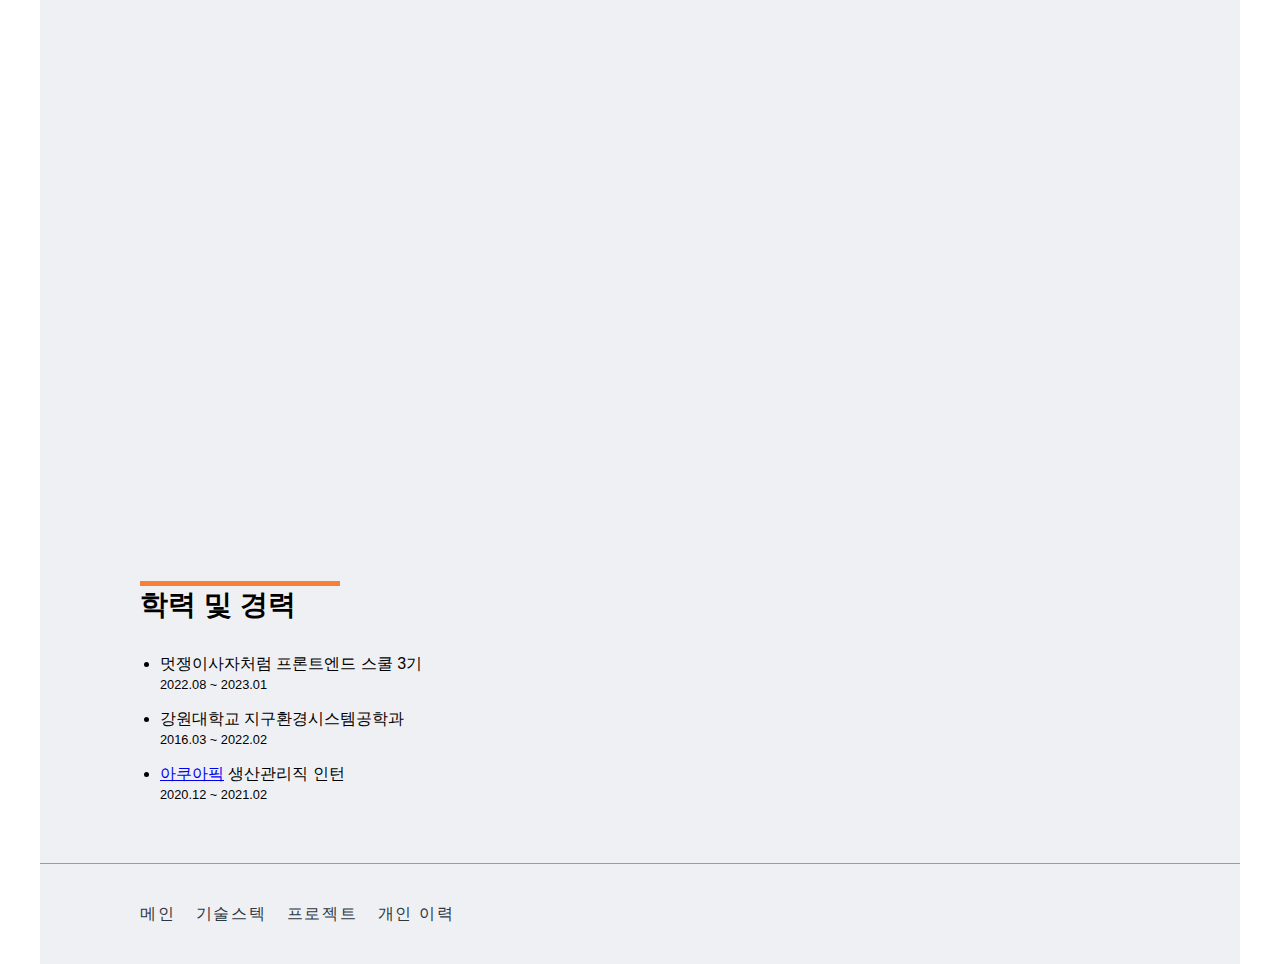
==== commit 150a2266: "contact hover effect" ====
--- a/index.html
+++ b/index.html
@@ -25,7 +25,7 @@
   <body>
     <div class="container">
       <header class="header">
-        <h1 class="logo">Se_Won.</h1>
+        <h1 class="logo">Se_Won</h1>
         <nav class="head-nav">
           <ul>
             <li><a href="#Home">메인</a></li>
--- a/style.css
+++ b/style.css
@@ -95,12 +95,16 @@
 .contact li {
   list-style: disc;
 }
+.contact li:hover a{
+  text-decoration: underline;
+}
 .contact li::marker {
   color: #f98037;
 }
 .contact li a {
   color: #2c363f;
   font-size: large;
+  text-decoration: none;
 }
 .info-txt {
   display: flex;
@@ -120,14 +124,14 @@
   color: #2c363f;
   -webkit-text-stroke: 1px #fff;
 }
-/* h2::before {
+h2::before {
   position: relative;
   content: "";
   display: block;
-  width: 23%;
+  width: 20%;
   height: 5px;
   background-color: #f98037;
-} */
+}
 
 .info-txt p {
   font-size: 1em;
@@ -175,8 +179,10 @@
   position: relative;
   margin: 68px 0;
   right: 135px;
+  height: 100%;
   width: 365px;
   object-fit: contain;
+  border-radius: 10px;
 }
 .info-sec .top-btn {
   position: fixed;
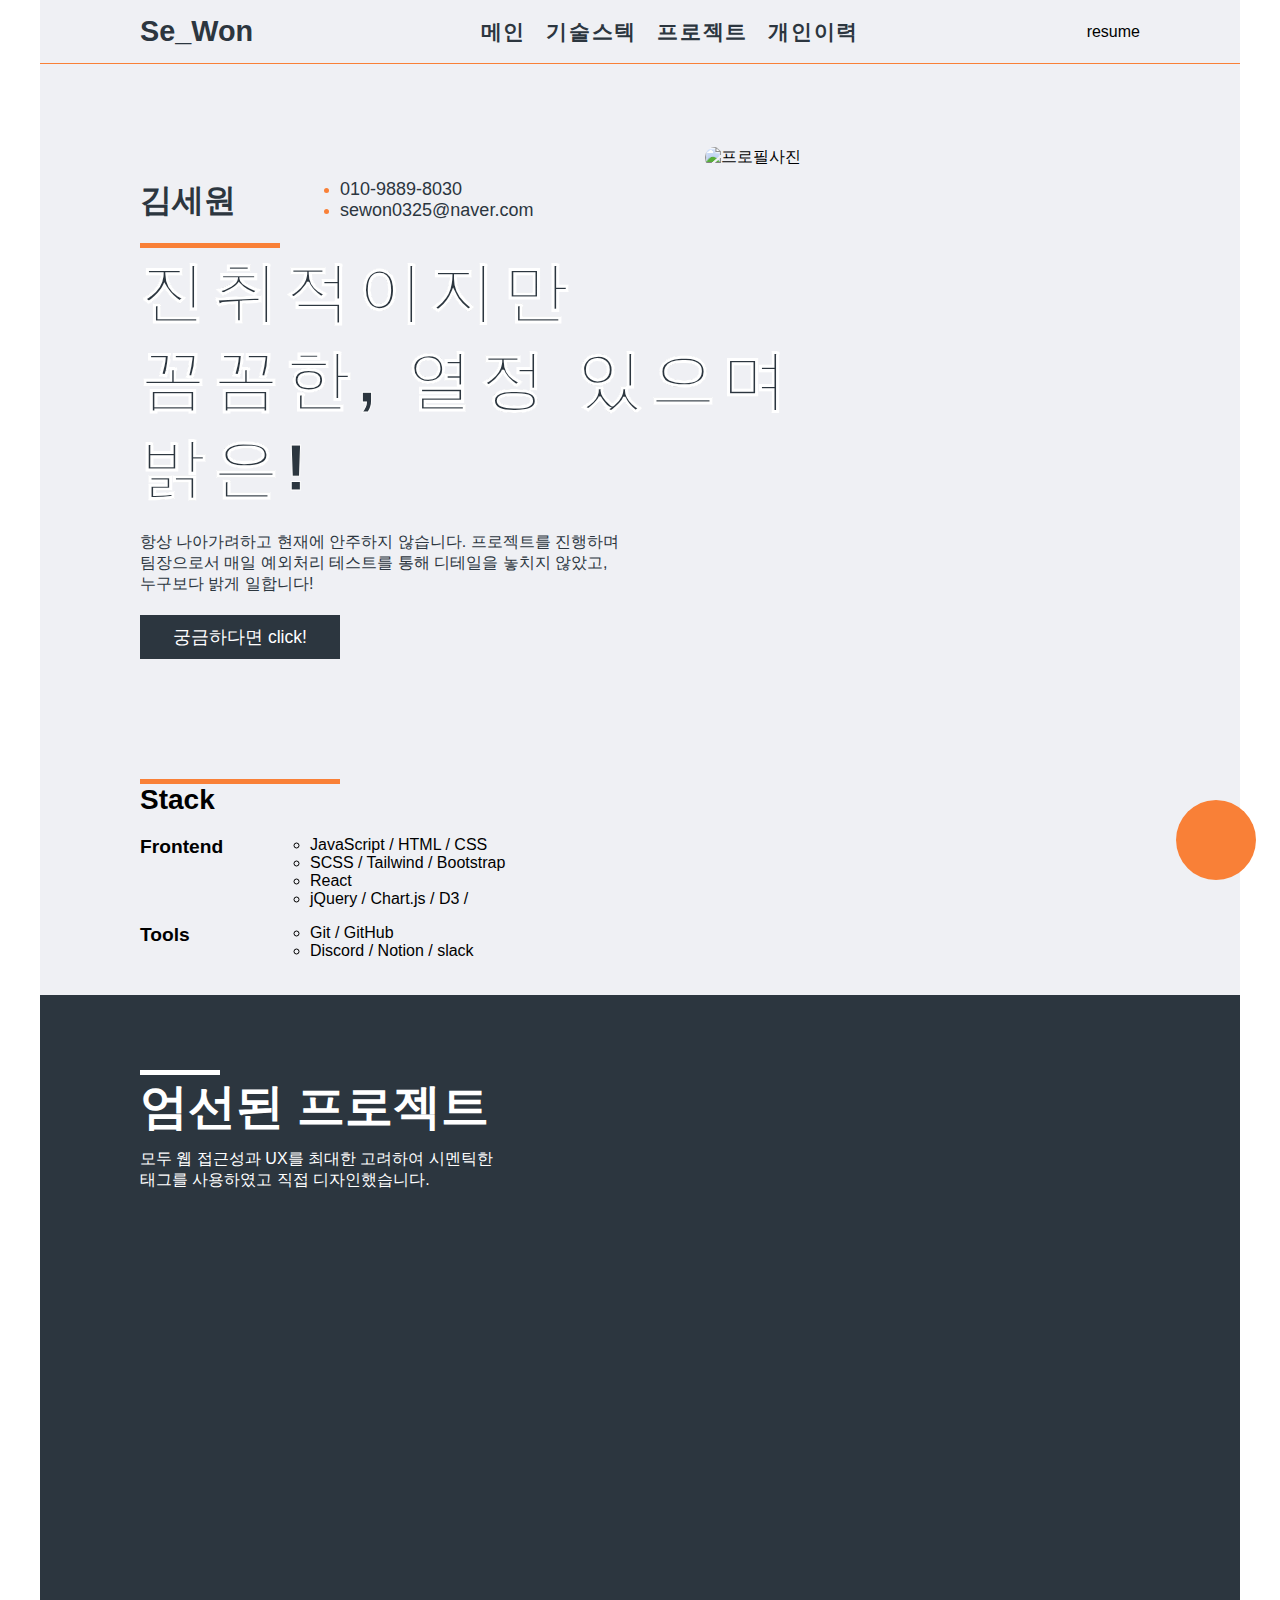
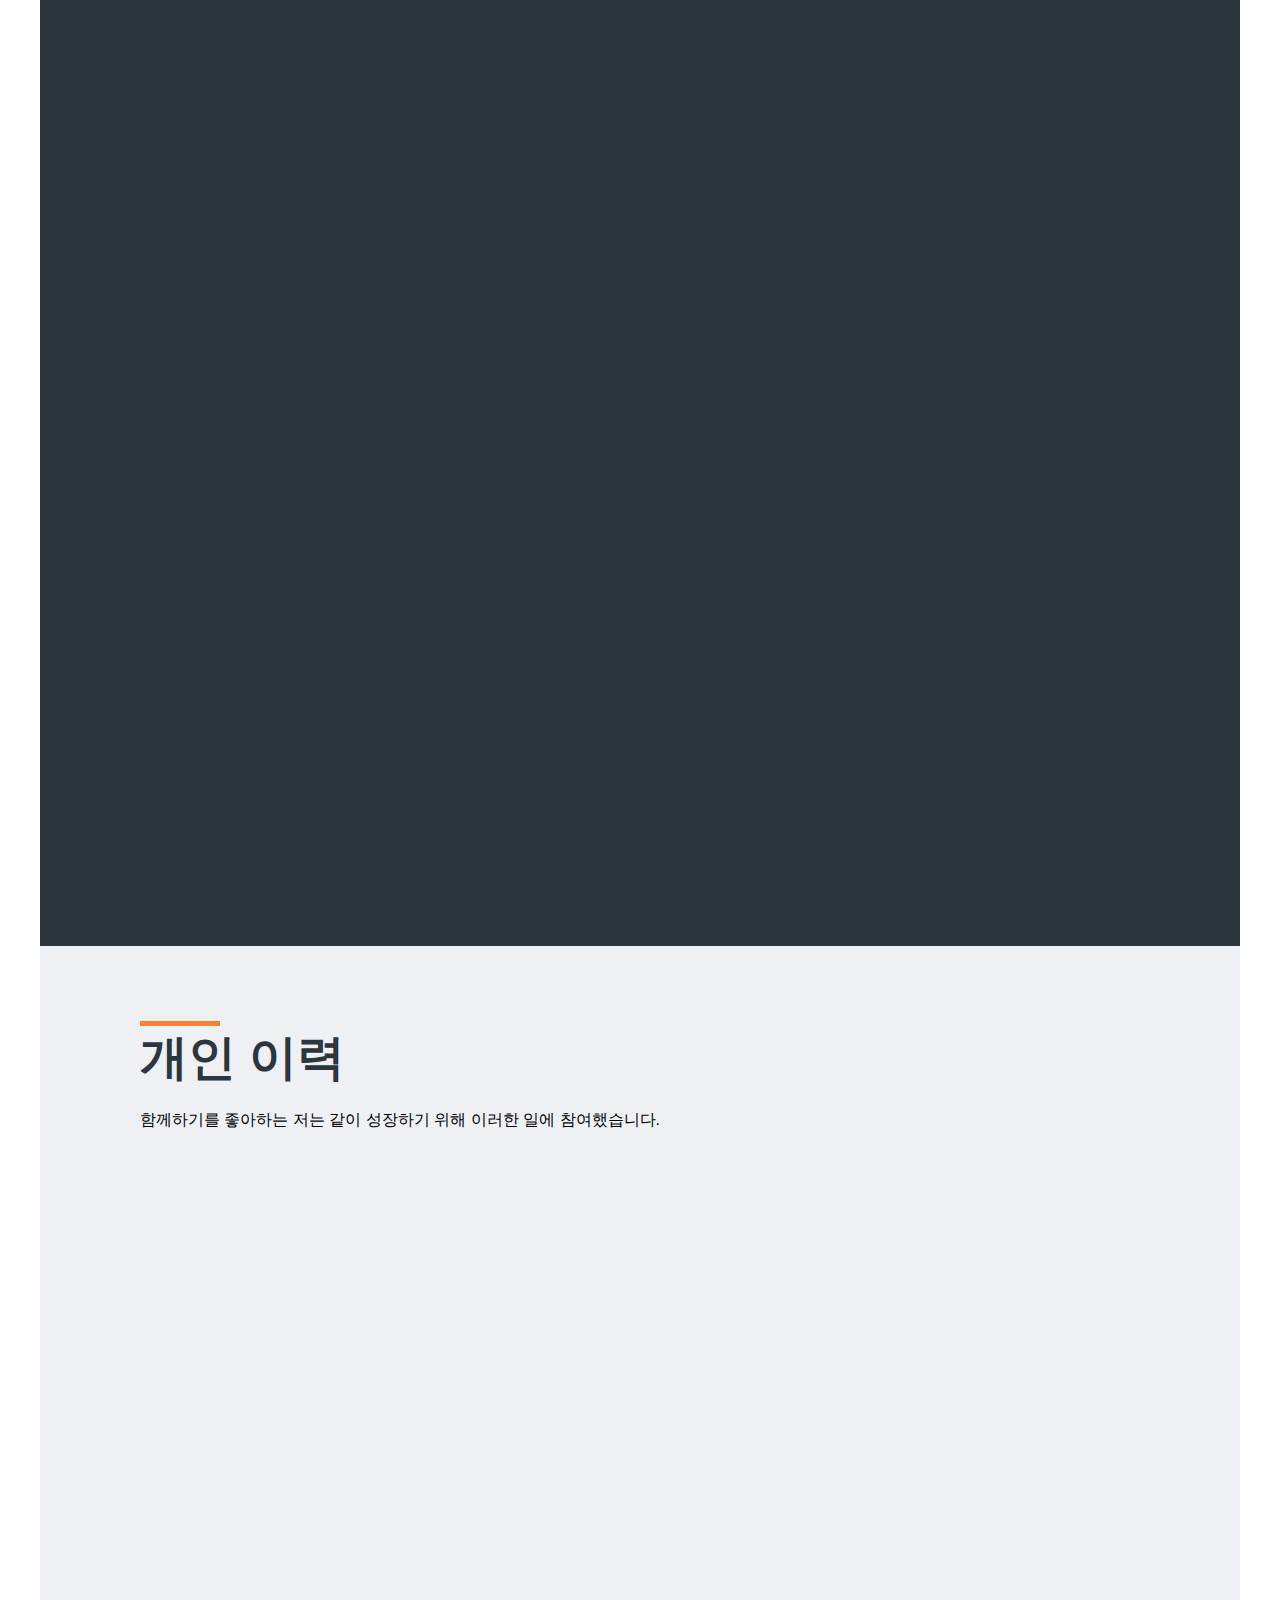
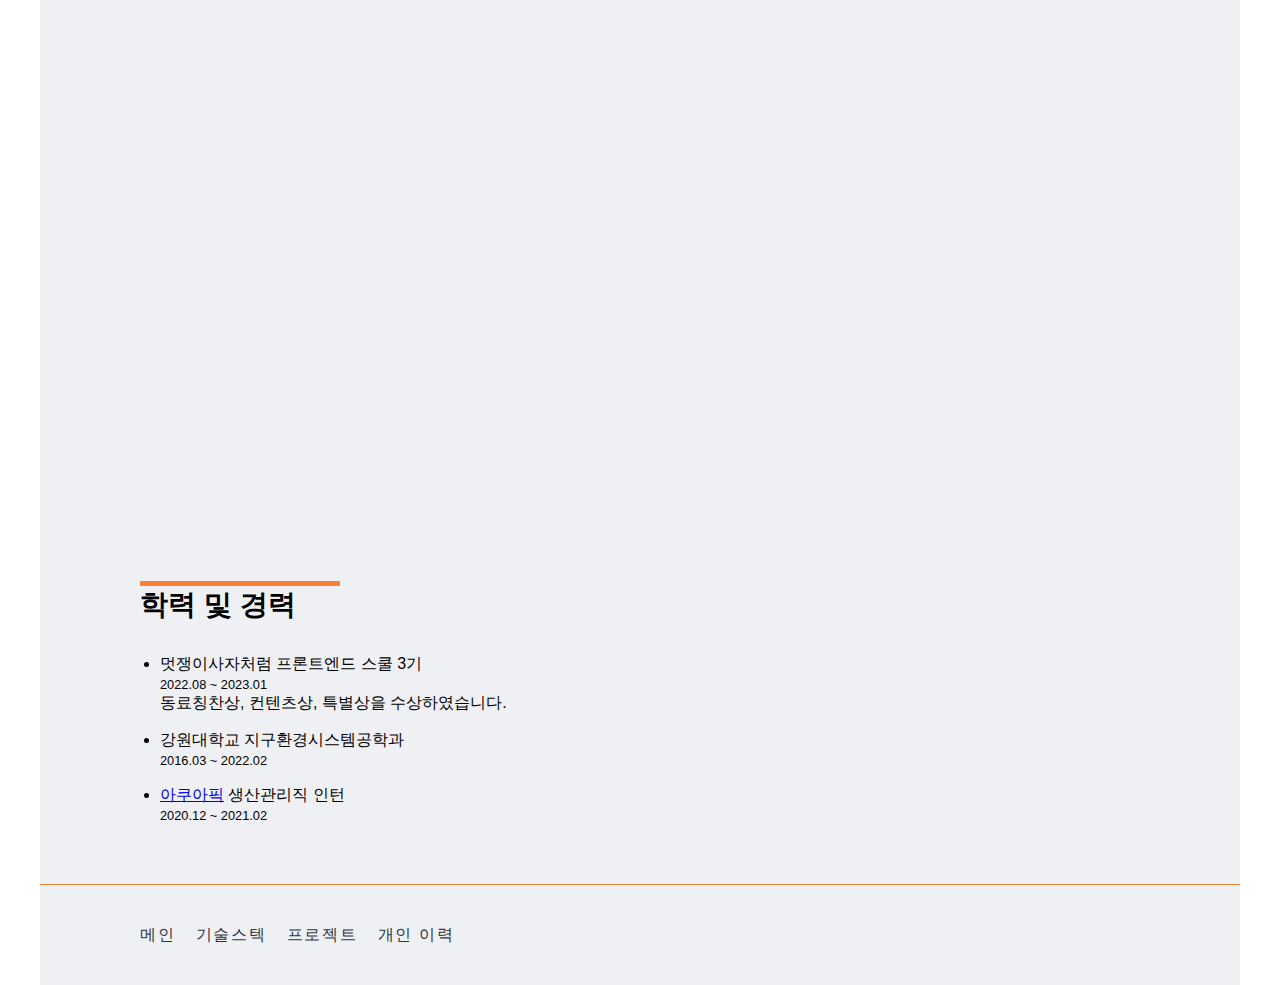
==== commit 5f6b01dc: "수정" ====
--- a/index.html
+++ b/index.html
@@ -121,7 +121,7 @@
                 <ul class="skil-info">
                   <li>
                     팀 프로젝트로써 컴포넌트단위로 협업을 하고자
-                    <strong>React</strong>와 <strong>Git-flow</strong> 방법을
+                    <strong>React</strong>와 <strong>Git-Flow</strong> 전략을
                     사용하였습니다.
                   </li>
                   <li>
@@ -276,6 +276,7 @@
             <li>
               <p>멋쟁이사자처럼 프론트엔드 스쿨 3기</p>
               <span>2022.08 ~ 2023.01</span>
+              <p>동료칭찬상, 컨텐츠상, 특별상을 수상하였습니다.</p>
             </li>
             <li>
               <p>강원대학교 지구환경시스템공학과</p>
--- a/style.css
+++ b/style.css
@@ -302,7 +302,7 @@
 .project-info .skil-info {
   position: relative;
   left: 20px;
-  width: 80%;
+  width: 90%;
   display: flex;
   flex-direction: column;
   gap: 5px;
@@ -311,6 +311,7 @@
 .project-info .skil-info li {
   word-break: keep-all;
   list-style-type: disc;
+  /* width: 100%; */
   font-size: 18px;
 }
 .project-link {
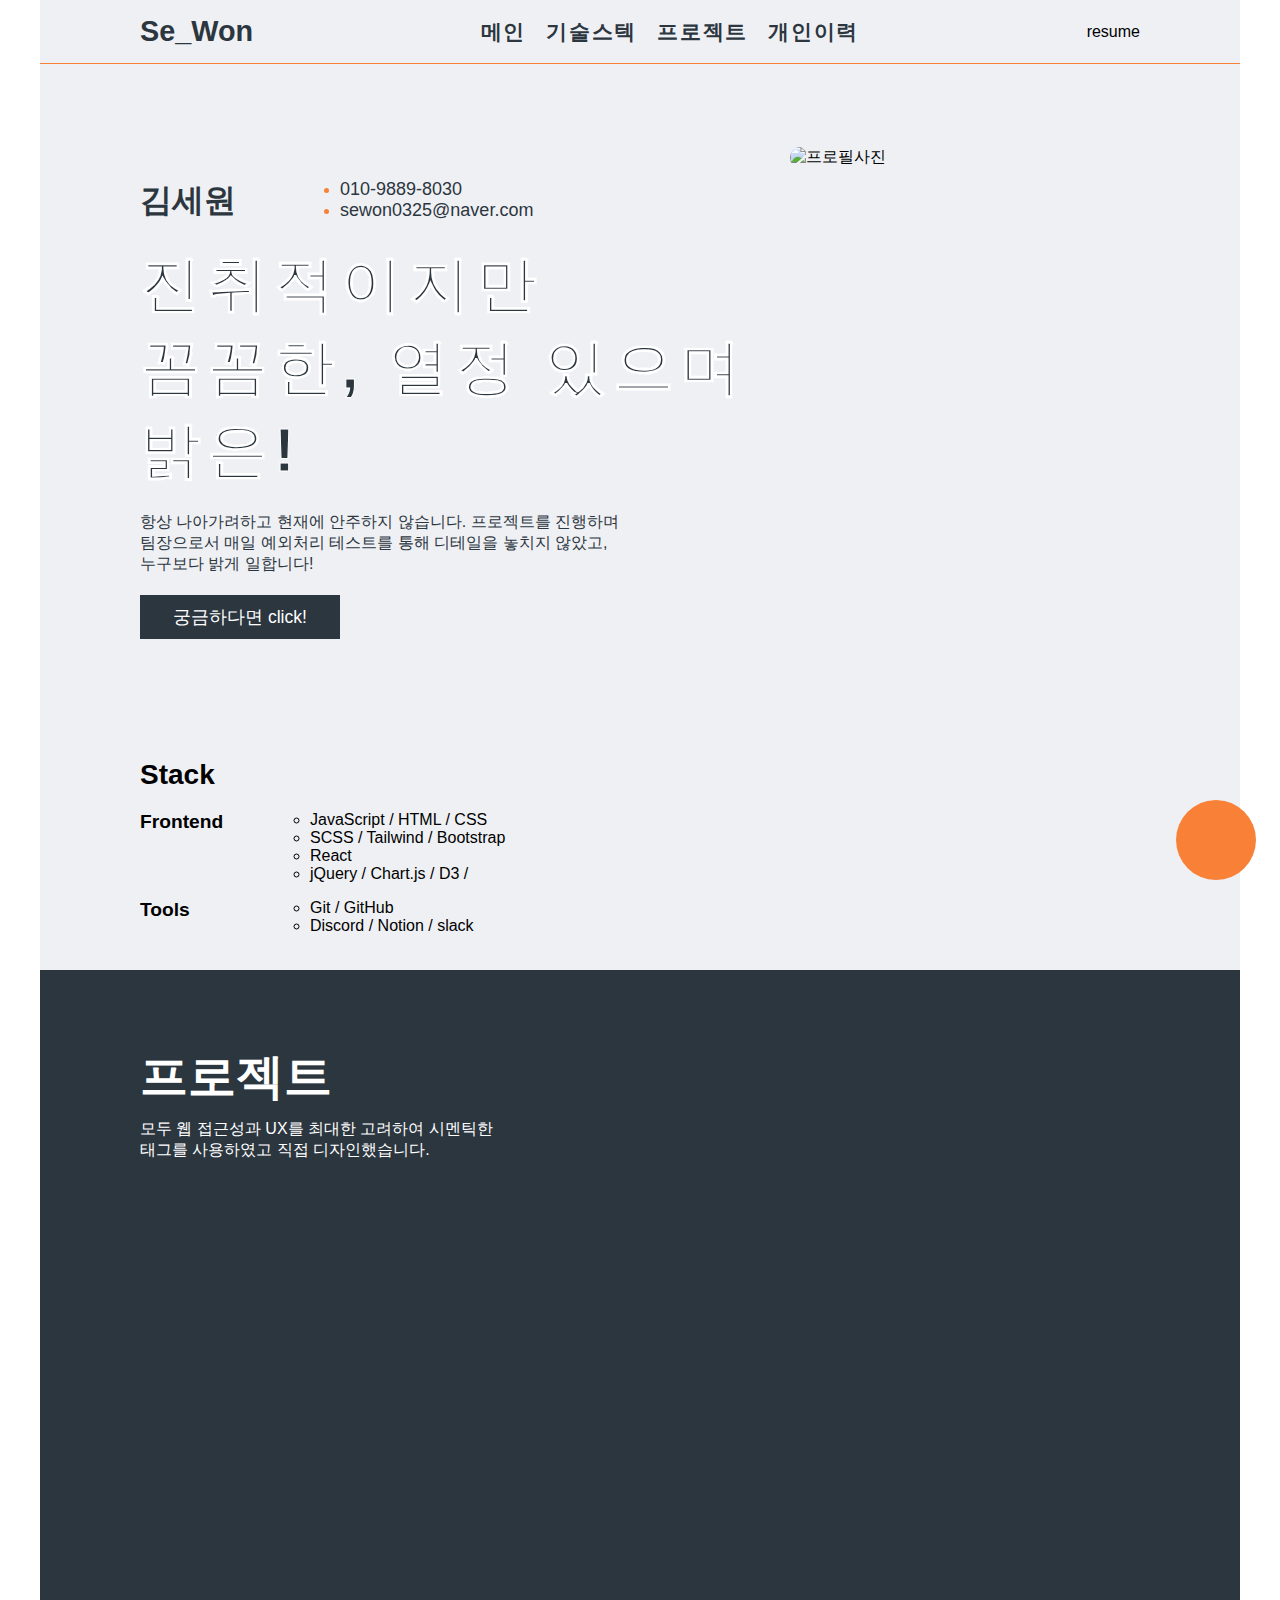
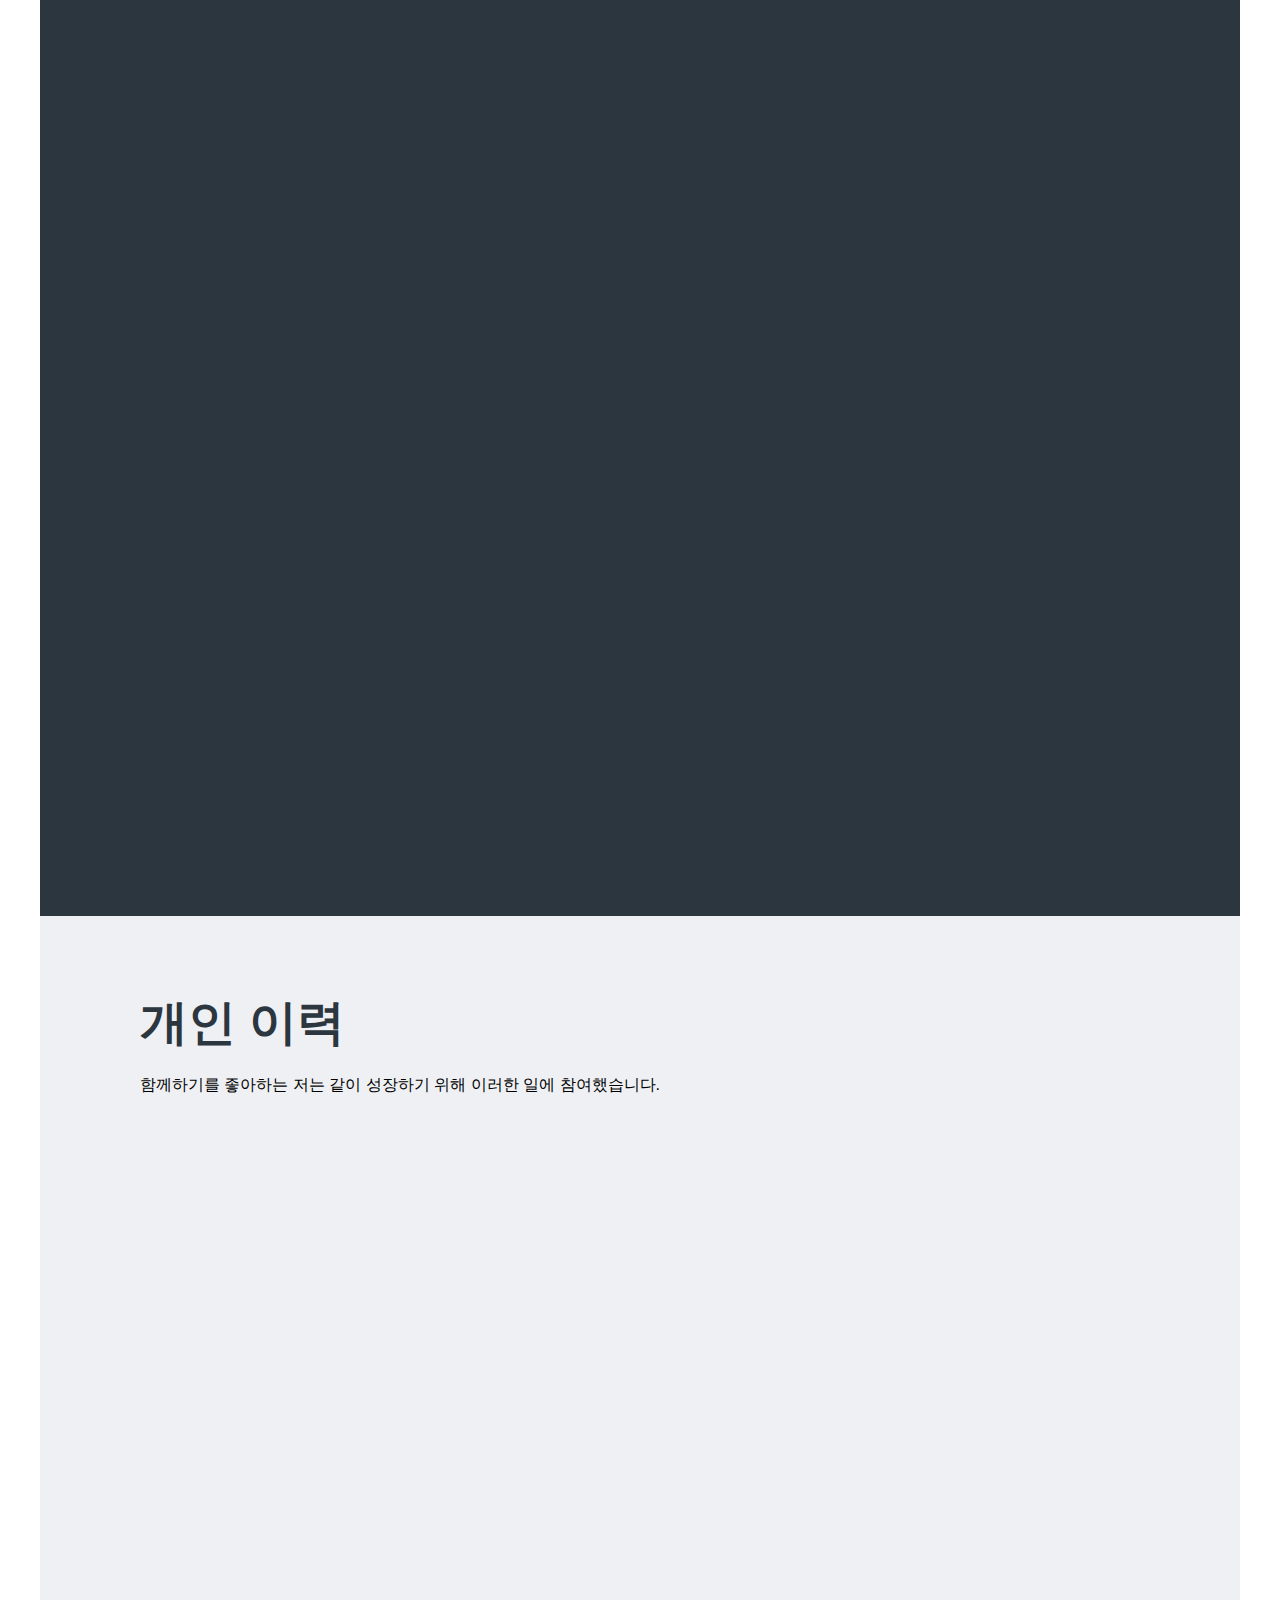
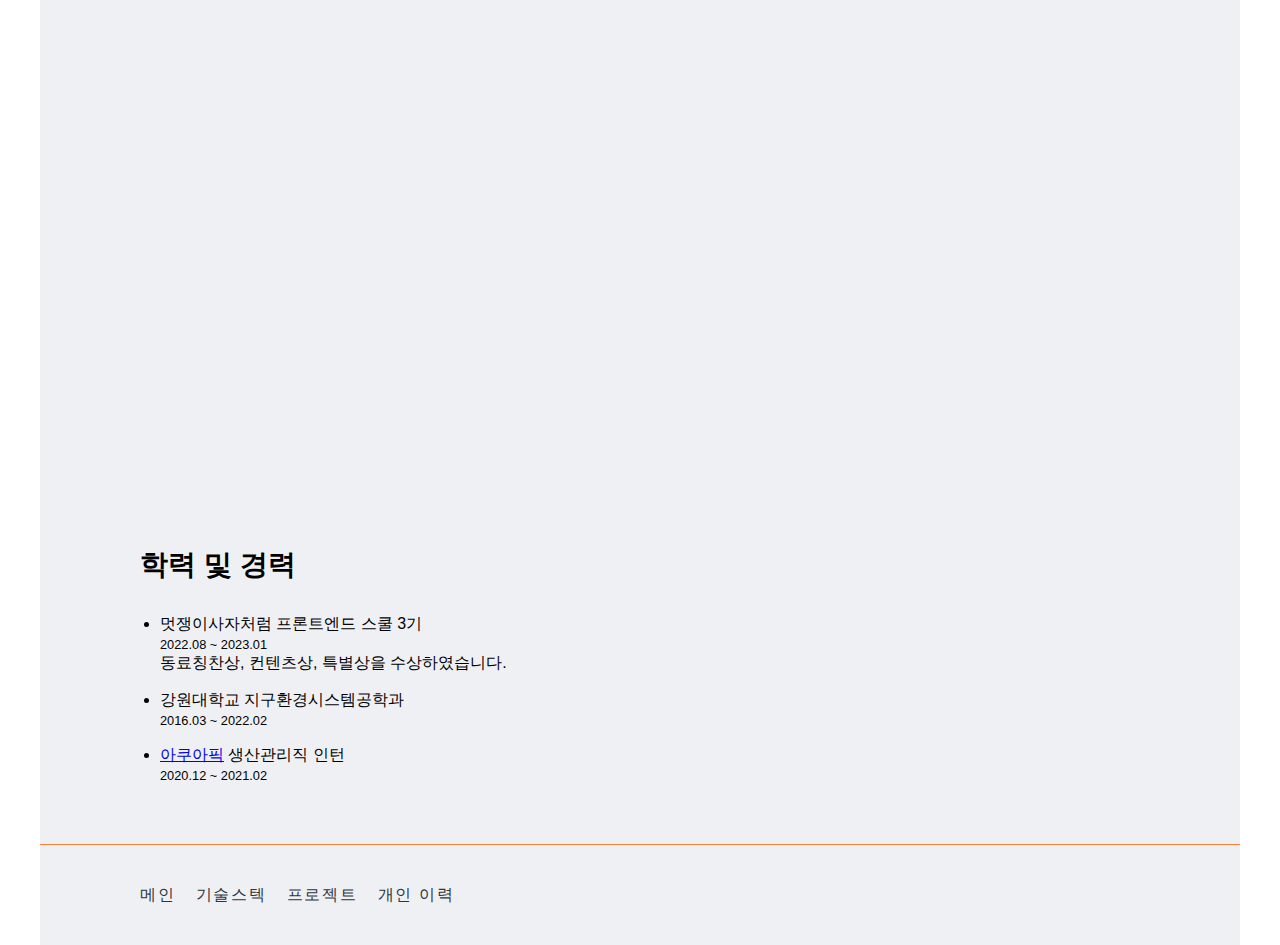
==== commit 2a621974: "레이아웃 수정" ====
--- a/index.html
+++ b/index.html
@@ -101,7 +101,7 @@
           </ul>
         </section>
         <section id="ProjectSection" class="project-sec">
-          <h2>엄선된 프로젝트</h2>
+          <h2>프로젝트</h2>
           <p>
             모두 웹 접근성과 UX를 최대한 고려하여 시멘틱한 태그를 사용하였고
             직접 디자인했습니다.
--- a/style.css
+++ b/style.css
@@ -115,23 +115,23 @@
 
 .info-txt h2 {
   position: relative;
-  font-size: 4.1em;
-  word-break: keep-all;
-  width: 700px;
+  font-size: 3.84em;
+  word-break: keep-all;
+  width: 650px;
   letter-spacing: 0.1em;
   font-weight: 700;
   z-index: 10;
   color: #2c363f;
   -webkit-text-stroke: 1px #fff;
 }
-h2::before {
+/* h2::before {
   position: relative;
   content: "";
   display: block;
   width: 20%;
   height: 5px;
   background-color: #f98037;
-}
+} */
 
 .info-txt p {
   font-size: 1em;
@@ -178,9 +178,9 @@
 .info-sec .sewon-img {
   position: relative;
   margin: 68px 0;
-  right: 135px;
+  right: 45px;
   height: 100%;
-  width: 365px;
+  width: 305px;
   object-fit: contain;
   border-radius: 10px;
 }
@@ -597,7 +597,7 @@
     width: 459px;
   }
   .info-sec .sewon-img {
-    min-width: 130px;
+    min-width: 230px;
     top: 0px;
     right: 46px;
     /* border-radius: 50%; */
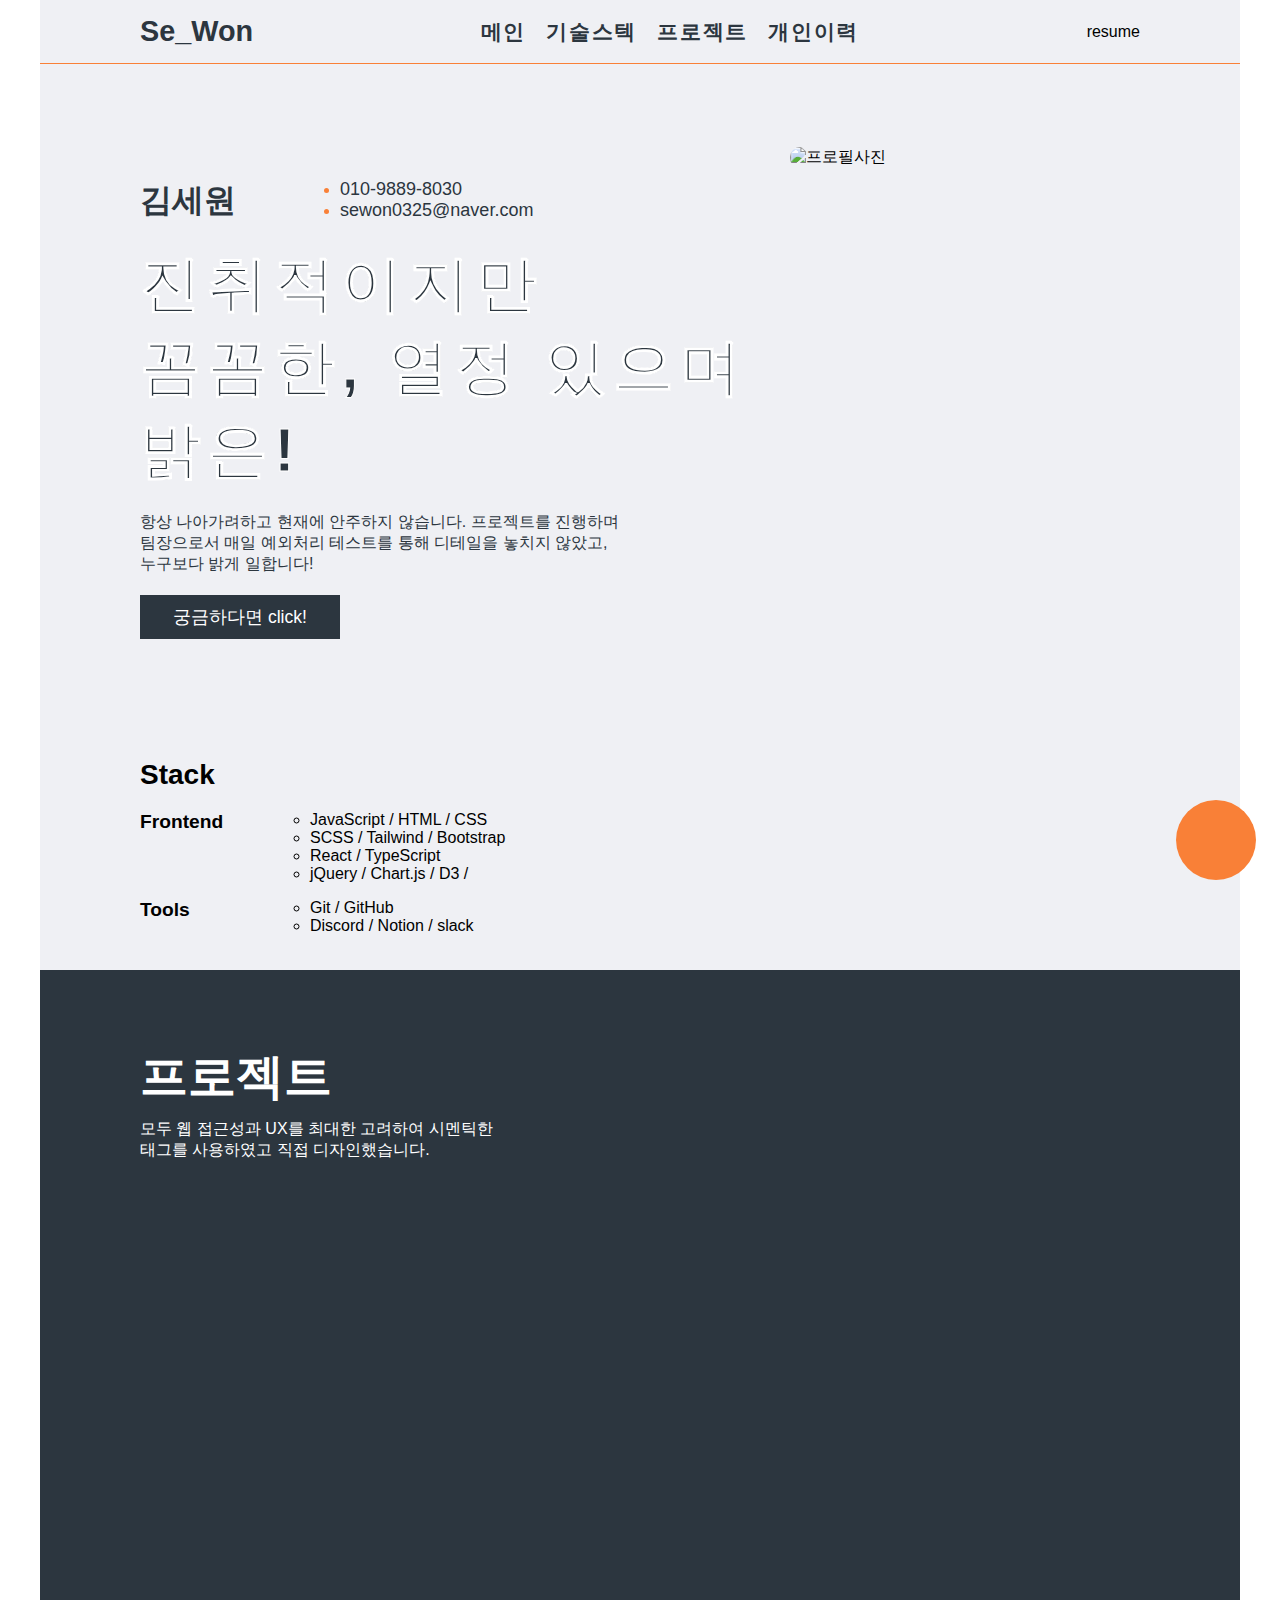
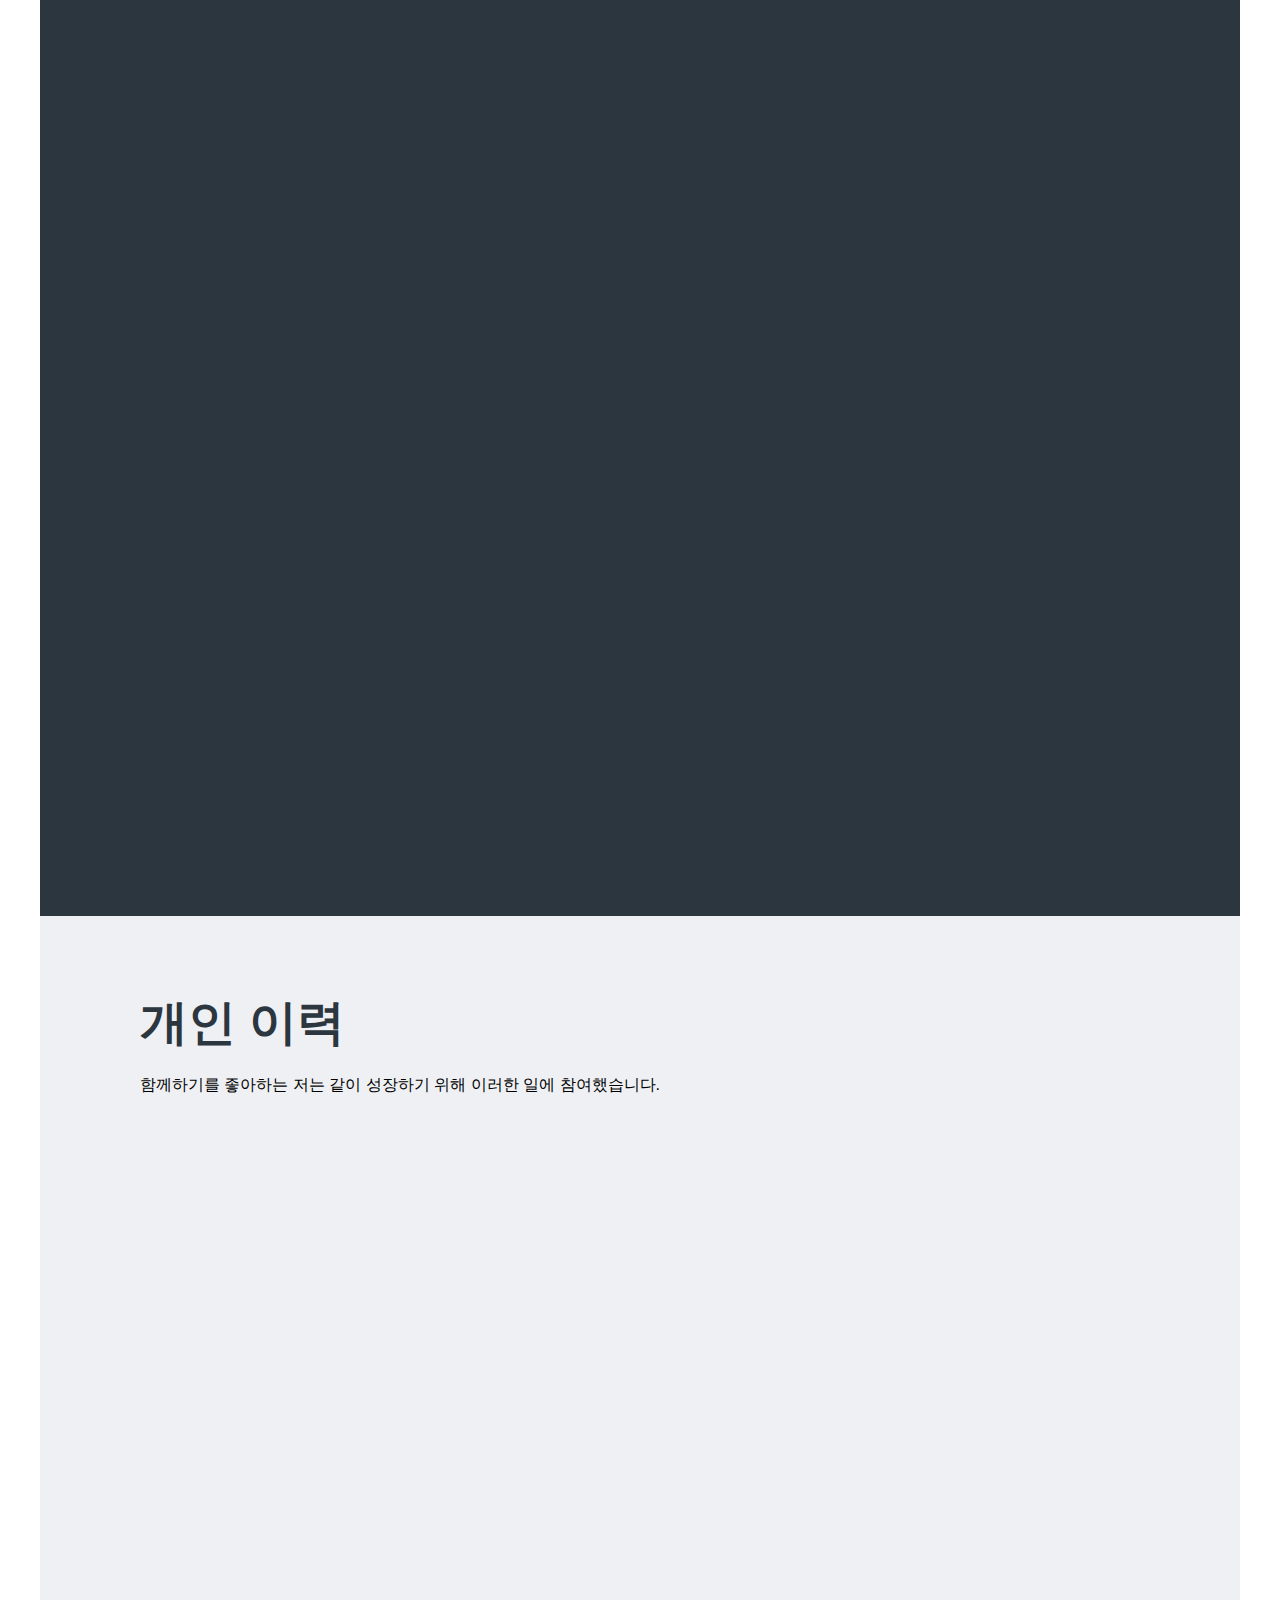
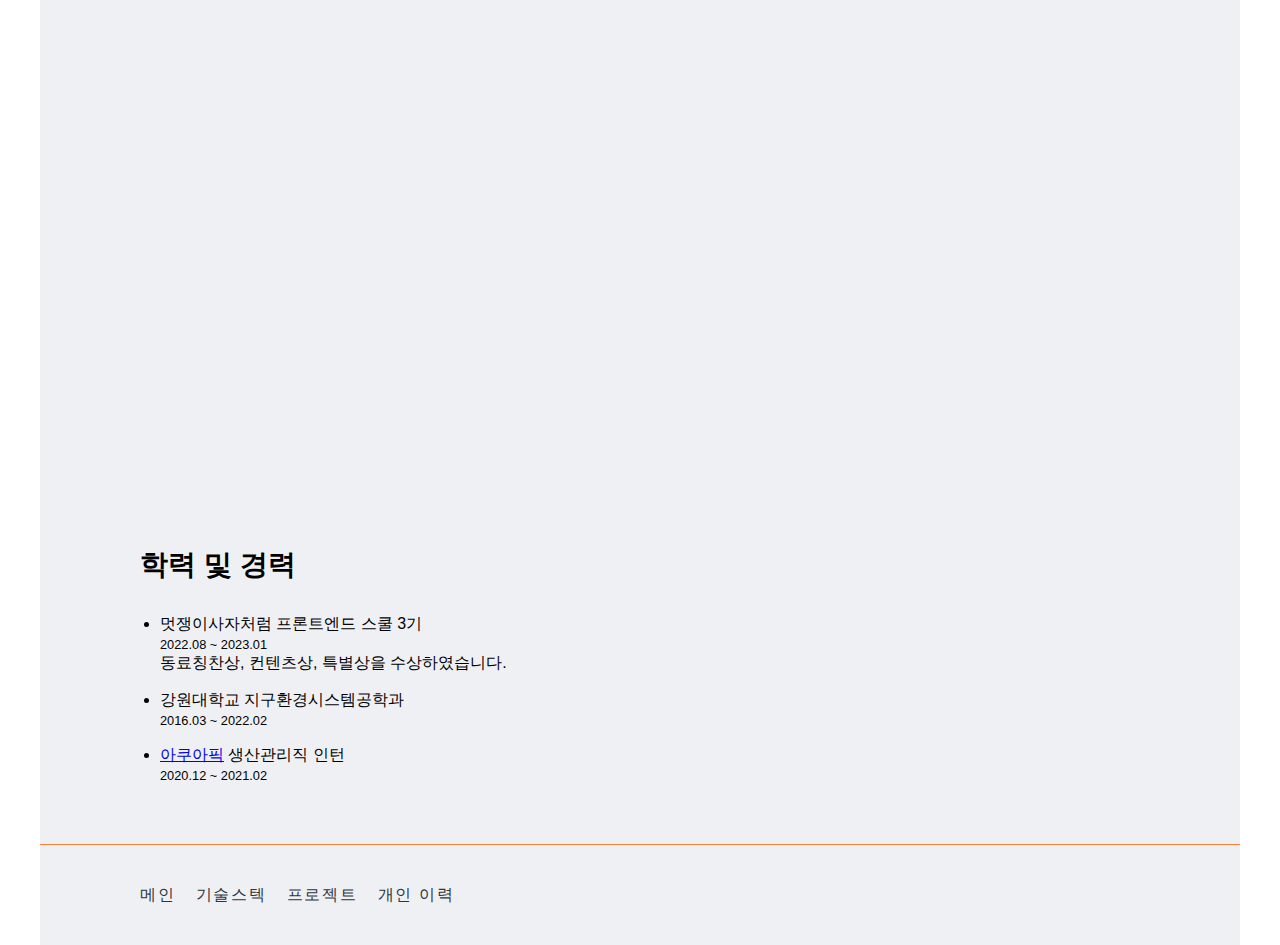
==== commit 42c67005: "ts" ====
--- a/index.html
+++ b/index.html
@@ -58,13 +58,13 @@
               <button class="modal-btn">궁금하다면 click!</button>
               <div class="sns-btn">
                 <ul>
-                  <li>
+                  <!-- <li>
                     <a
                       href="https://www.instagram.com/se_wanna/"
                       target="_blank"
                       ><ion-icon name="logo-instagram"></ion-icon
                     ></a>
-                  </li>
+                  </li> -->
                   <li>
                     <a href="https://github.com/gajua" target="_blank"
                       ><ion-icon name="logo-github"></ion-icon
@@ -87,7 +87,7 @@
               <ul>
                 <li>JavaScript / HTML / CSS</li>
                 <li>SCSS / Tailwind / Bootstrap</li>
-                <li>React</li>
+                <li>React / TypeScript</li>
                 <li>jQuery / Chart.js / D3 /</li>
               </ul>
             </li>
@@ -125,7 +125,7 @@
                     사용하였습니다.
                   </li>
                   <li>
-                    UI의 편리한 유지보수를 위해
+                    컴포넌트의 재사용성 향상을 위해
                     <strong>Atomic Design Pattern</strong>과
                     <strong>styled component</strong>를 활용하였습니다.
                   </li>
@@ -306,11 +306,11 @@
         </nav>
         <div class="sns-btn">
           <ul>
-            <li>
+            <!-- <li>
               <a href="https://www.instagram.com/se_wanna/"
                 ><ion-icon name="logo-instagram"></ion-icon
               ></a>
-            </li>
+            </li> -->
             <li>
               <a href="https://github.com/gajua" target="_blank"
                 ><ion-icon name="logo-github"></ion-icon
@@ -321,7 +321,7 @@
       </footer>
       <div class="modal">
         <header>
-          <h2>Se_Won.</h2>
+          <h2>Se_Won</h2>
           <button>
             <ion-icon class="close-icon" name="close-outline"></ion-icon>
           </button>
--- a/style.css
+++ b/style.css
@@ -95,7 +95,7 @@
 .contact li {
   list-style: disc;
 }
-.contact li:hover a{
+.contact li:hover a {
   text-decoration: underline;
 }
 .contact li::marker {
@@ -171,6 +171,9 @@
 .sns-btn ul li a {
   color: #2c363f;
   transition: 0.3s;
+}
+.sns-btn ul li a ion-icon {
+  transform: scale(1.5);
 }
 .sns-btn ul li a:hover {
   color: #f98037;
@@ -203,6 +206,10 @@
   justify-content: center;
   align-items: center;
   transform: rotate(180deg);
+  transition: 0.2s;
+}
+.info-sec .top-btn:hover {
+  transform: rotate(180deg) scale(1.1);
 }
 /* 스킬 스텍*/
 .skill-sec {
@@ -499,7 +506,7 @@
   z-index: 1000;
   background-image: linear-gradient(transparent, rgba(255, 255, 255, 1)),
     url(./img/스터디사진.jpg);
-  background-size: contain;
+  background-size: cover;
   background-position: 0px 70px;
   background-repeat: no-repeat;
   transition: 0.2s;
